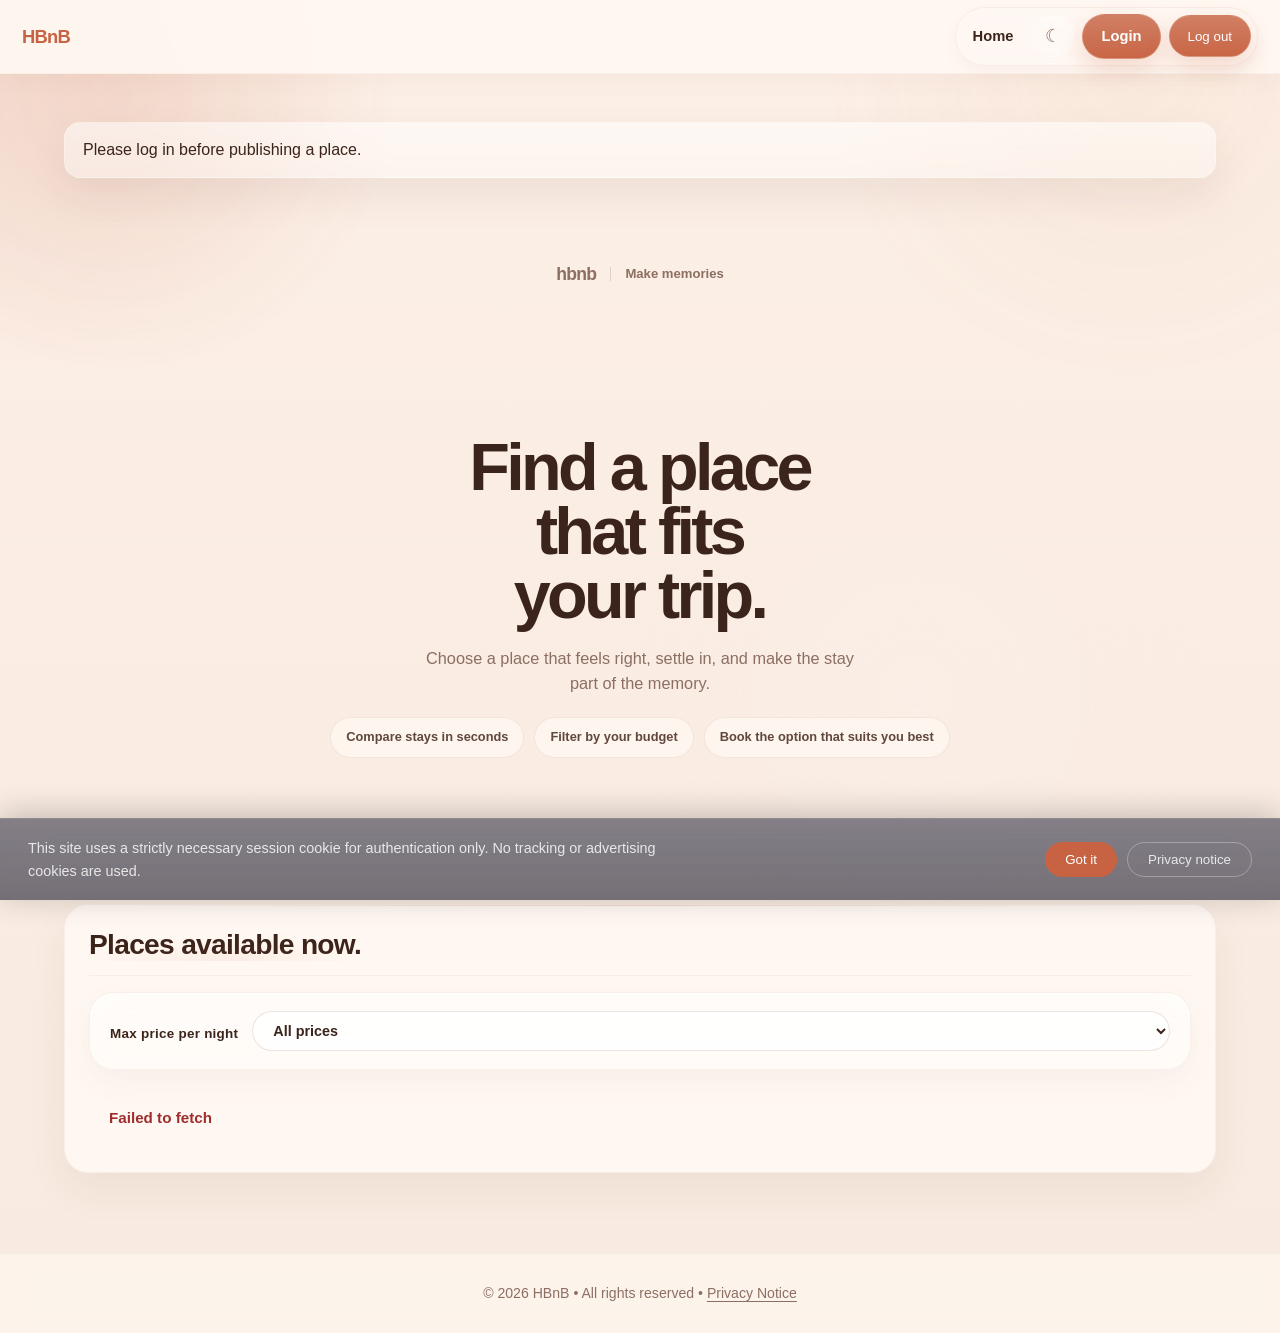
==== part4/add_place.html @ c3bc48b0 "Refactor code structure for improved readability and maintainability" ====
<!DOCTYPE html>
<html lang="en">
<head>
    <meta charset="UTF-8">
    <meta name="viewport" content="width=device-width, initial-scale=1.0">
    <meta name="description" content="Publish a new place on HBnB.">
    <title>HBnB – Add Place</title>
    <link rel="icon" type="image/png" href="icon.png">
    <link rel="stylesheet" href="styles.css">
</head>
<body>
    <a href="#main-content" class="skip-link">Skip to main content</a>

    <header>
        <a href="index.html" class="logo-link">
            <span class="logo-name">HBnB</span>
        </a>
        <nav aria-label="Main navigation">
            <a href="index.html">Home</a>
            <a href="add_place.html" id="add-place-link" aria-current="page" hidden>Add Place</a>
            <button type="button" id="theme-toggle" class="theme-toggle" aria-pressed="false" aria-label="Switch to night mode">
                <span class="theme-toggle-icon" aria-hidden="true">☾</span>
            </button>
            <a href="login.html" id="login-link" class="login-button">Login</a>
            <button type="button" id="logout-button" class="logout-button" hidden>Log out</button>
        </nav>
    </header>

    <main id="main-content" class="page-shell" tabindex="-1">
        <section class="page-hero page-hero--compact" aria-labelledby="page-hero-place">
            <p class="eyebrow">Host a stay</p>
            <h1 id="page-hero-place">Share a place worth staying in.</h1>
            <p class="page-hero-copy">Add the essentials, choose the amenities, and publish the place in a few steps.</p>
        </section>

        <section class="review-section" aria-labelledby="place-form-heading">
            <form id="place-form" method="post" novalidate>
                <p class="form-kicker">New listing</p>
                <h2 id="place-form-heading">Add a Place</h2>
                <p class="form-copy">Fill in the essentials and publish when it looks right.</p>
                <p id="place-message" class="form-message" aria-live="polite" aria-atomic="true" role="status"></p>

                <div class="place-form-grid">
                    <section class="review-form-panel" aria-labelledby="place-panel-main">
                        <div class="review-form-panel__header">
                            <p class="review-form-panel__kicker">Main details</p>
                            <h3 id="place-panel-main">The essentials</h3>
                        </div>

                        <label for="place-title">Title</label>
                        <input id="place-title" name="title" type="text" maxlength="100" required aria-required="true" placeholder="e.g. Light-filled apartment near Canal Saint-Martin">

                        <label for="place-description">Description</label>
                        <textarea id="place-description" name="description" rows="5" placeholder="Quiet one-bedroom stay with fast Wi-Fi, a small balcony, and an easy walk to cafés and transport."></textarea>

                        <div class="place-form-row">
                            <div>
                                <label for="place-price">Price per night</label>
                                <input id="place-price" name="price" type="text" inputmode="decimal" required aria-required="true" placeholder="145">
                            </div>
                            <div>
                                <label for="place-location-name">Location</label>
                                <input id="place-location-name" name="location_name" type="text" required aria-required="true" placeholder="Paris, France">
                            </div>
                        </div>

                        <div class="place-form-row">
                            <div>
                                <label for="place-latitude">Latitude</label>
                                <input id="place-latitude" name="latitude" type="text" inputmode="decimal" required aria-required="true" placeholder="48.86">
                            </div>
                            <div>
                                <label for="place-longitude">Longitude</label>
                                <input id="place-longitude" name="longitude" type="text" inputmode="decimal" required aria-required="true" placeholder="2.35">
                            </div>
                        </div>
                    </section>

                    <section class="review-form-panel review-form-panel--amenities" aria-labelledby="place-panel-amenities">
                        <div class="review-form-panel__header">
                            <p class="review-form-panel__kicker">Comforts</p>
                            <h3 id="place-panel-amenities">Amenities</h3>
                        </div>
                        <p class="star-hint">Choose as many as you want.</p>
                        <p id="amenities-status" class="places-status" role="status" aria-live="polite" aria-atomic="true">Loading amenities...</p>
                        <div id="amenities-options" class="amenities-options" aria-live="polite"></div>
                    </section>
                </div>

                <button type="submit">Publish Place</button>
            </form>
        </section>
    </main>

    <footer>
        <p>
            &copy; <span id="footer-year">2024</span> HBnB &bull; All rights reserved &bull;
            <button type="button" class="link-button" id="privacy-footer-btn">Privacy Notice</button>
        </p>
    </footer>

    <div id="cookie-banner" class="hidden" role="region" aria-label="Cookie notice" aria-live="polite">
        <p>
            This site uses a strictly necessary session cookie for authentication only.
            No tracking or advertising cookies are used.
        </p>
        <div class="cookie-actions">
            <button type="button" class="btn-cookie-accept" id="cookie-accept">Got it</button>
            <button type="button" class="btn-cookie-more" id="cookie-more">Privacy notice</button>
        </div>
    </div>

    <dialog id="privacy-modal" aria-labelledby="privacy-modal-title">
        <div class="privacy-modal-topbar">
            <div>
                <p class="privacy-modal-kicker">Transparency first</p>
                <h2 id="privacy-modal-title">Privacy Notice</h2>
            </div>
            <button type="button" id="privacy-modal-close" class="privacy-modal-close" aria-label="Close privacy notice">
                <span aria-hidden="true">✕</span>
            </button>
        </div>
        <section>
            <h3>Data collected</h3>
            <p>
                When you sign in, we only use the information needed to open your session. Your
                email address and password are sent securely to our API, and a session token is
                then stored in your browser so you can stay connected while you browse.
            </p>
        </section>
        <section>
            <h3>Cookie used</h3>
            <p>
                We use a single cookie called <strong>token</strong>. It keeps your session active,
                expires after 1&nbsp;day, and is only there for authentication. It is not used for
                tracking, analytics, or advertising.
            </p>
        </section>
        <section>
            <h3>Your rights (GDPR / RGPD)</h3>
            <ul>
                <li>You can ask to access your personal data</li>
                <li>You can ask to correct inaccurate information</li>
                <li>You can ask to delete your data</li>
                <li>You can ask to receive your data in a portable format</li>
            </ul>
            <p>
                If you want to exercise one of these rights, contact the site administrator. You
                can also end your session at any time by logging out or clearing your browser
                cookies.
            </p>
        </section>
    </dialog>

    <script src="scripts.js"></script>
</body>
</html>
---- part4/styles.css ----
/* =====================================================================
   Design tokens
   ===================================================================== */
:root {
  --bg:          #F8EAE0;
  --surface:     #FFF8F2;
  --surface-alt: #F6E5D9;
  --glass:       rgba(255, 255, 255, 0.26);
  --glass-strong:rgba(255, 255, 255, 0.46);
  --glass-stroke:rgba(255, 255, 255, 0.20);
  --glass-shadow:0 18px 42px rgba(93, 47, 34, 0.08);
  --text:        #3B241B;
  --text-soft:   #8D6E63;
  --text-muted:  #B28D7F;
  --border:      #ddd;
  --accent:      #C76342;
  --accent-hover:#A84A2D;
  --teal:        #556B5D;
  --teal-light:  #DDE8DB;
  --star:        #D98A2B;
  --hero-from:   #A14E31;
  --hero-to:     #6D2F23;
  --shadow-sm:   0 6px 18px rgba(93, 47, 34, 0.08);
  --shadow:      0 20px 45px rgba(93, 47, 34, 0.12);
  --shadow-lg:   0 30px 70px rgba(93, 47, 34, 0.18);
  --r:           16px;
  --r-sm:        10px;
  --r-full:      9999px;
}

body[data-theme="dark"] {
  --bg:          #120F12;
  --surface:     #1B171C;
  --surface-alt: #272029;
  --glass:       rgba(255, 255, 255, 0.035);
  --glass-strong:rgba(255, 255, 255, 0.06);
  --glass-stroke:rgba(255, 233, 219, 0.10);
  --glass-shadow:0 22px 52px rgba(0, 0, 0, 0.30);
  --text:        #F6EDE7;
  --text-soft:   #C8B4A7;
  --text-muted:  #91796F;
  --border:      rgba(255, 230, 214, 0.10);
  --accent:      #F08A5D;
  --accent-hover:#FFAA7A;
  --teal:        #8FA89A;
  --teal-light:  rgba(143, 168, 154, 0.14);
  --star:        #FFBE55;
  --hero-from:   #7C3728;
  --hero-to:     #1A1216;
  --shadow-sm:   0 10px 24px rgba(0,0,0,0.28);
  --shadow:      0 24px 56px rgba(0,0,0,0.42);
  --shadow-lg:   0 34px 84px rgba(0,0,0,0.52);
}

/* =====================================================================
   Reset & base
   ===================================================================== */
*, *::before, *::after { box-sizing: border-box; margin: 0; padding: 0; }

body {
  font-family: "Avenir Next", "Segoe UI", sans-serif;
  background:
    radial-gradient(circle at top left, rgba(199,99,66,0.12), transparent 20%),
    linear-gradient(180deg, #FCEFE6 0%, var(--bg) 100%);
  color: var(--text);
  line-height: 1.6;
  -webkit-font-smoothing: antialiased;
  position: relative;
}

body,
header,
footer,
.hero,
.hero-stage,
.hero-card-main,
.hero-card-float,
.place-card,
.place-info,
.review-card,
form,
.filter-bar,
.site-notice,
input,
textarea,
select,
.theme-toggle,
.login-button,
.details-button,
.logout-button,
.link-button,
#cookie-banner,
dialog {
  transition:
    background-color 420ms cubic-bezier(0.22, 1, 0.36, 1),
    background 420ms cubic-bezier(0.22, 1, 0.36, 1),
    color 320ms cubic-bezier(0.22, 1, 0.36, 1),
    border-color 320ms cubic-bezier(0.22, 1, 0.36, 1),
    box-shadow 420ms cubic-bezier(0.22, 1, 0.36, 1),
    transform 320ms cubic-bezier(0.22, 1, 0.36, 1);
}

body[data-theme="dark"] {
  background:
    radial-gradient(circle at 12% 8%, rgba(240, 138, 93, 0.16), transparent 18%),
    radial-gradient(circle at 85% 18%, rgba(126, 72, 53, 0.24), transparent 24%),
    linear-gradient(180deg, #181216 0%, #120F12 55%, #0D0B0F 100%);
}

body::before {
  content: '';
  position: fixed;
  inset: -12% -10%;
  pointer-events: none;
  z-index: -1;
  opacity: 0.72;
  background:
    radial-gradient(circle at 16% 18%, rgba(199, 99, 66, 0.14), transparent 18%),
    radial-gradient(circle at 82% 16%, rgba(226, 174, 123, 0.12), transparent 20%),
    radial-gradient(circle at 68% 72%, rgba(255, 255, 255, 0.16), transparent 22%);
  filter: blur(12px);
  transform-origin: center;
  animation: ambient-drift 22s ease-in-out infinite alternate;
}

body[data-theme="dark"]::before {
  opacity: 0.68;
  background:
    radial-gradient(circle at 18% 18%, rgba(240, 138, 93, 0.18), transparent 18%),
    radial-gradient(circle at 84% 20%, rgba(126, 72, 53, 0.22), transparent 20%),
    radial-gradient(circle at 62% 76%, rgba(255, 233, 219, 0.08), transparent 22%);
  filter: blur(18px);
}

body::after {
  content: '';
  position: fixed;
  inset: 0;
  pointer-events: none;
  opacity: 0;
  background:
    radial-gradient(circle at 50% 42%, rgba(255, 197, 150, 0.18), transparent 28%),
    radial-gradient(circle at 50% 50%, rgba(255, 255, 255, 0.06), transparent 44%);
  transition: opacity 700ms cubic-bezier(0.22, 1, 0.36, 1);
  z-index: 999;
}

body.theme-transition::after {
  opacity: 1;
}

@keyframes ambient-drift {
  0% {
    transform: translate3d(0, 0, 0) scale(1);
  }
  50% {
    transform: translate3d(1.2%, -1.4%, 0) scale(1.04);
  }
  100% {
    transform: translate3d(-1.4%, 1.2%, 0) scale(1.06);
  }
}

a { color: inherit; text-decoration: none; }
img { display: block; max-width: 100%; }
button { cursor: pointer; }

h1, h2, h3 {
  line-height: 1.15;
  letter-spacing: -0.025em;
}

/* =====================================================================
   Skip link
   ===================================================================== */
.skip-link {
  position: absolute;
  top: -100%;
  left: 16px;
  padding: 12px 20px;
  background: var(--accent);
  color: #fff;
  border-radius: 0 0 12px 12px;
  font-weight: 700;
  z-index: 9999;
  text-decoration: none;
  transition: top 0.15s;
}
.skip-link:focus { top: 0; outline: 3px solid var(--text); }

.visually-hidden {
  position: absolute;
  width: 1px;
  height: 1px;
  padding: 0;
  margin: -1px;
  overflow: hidden;
  clip: rect(0, 0, 0, 0);
  white-space: nowrap;
  border: 0;
}

/* =====================================================================
   Focus
   ===================================================================== */
:focus-visible {
  outline: 2px solid var(--accent);
  outline-offset: 3px;
  border-radius: 4px;
}

/* =====================================================================
   Header
   ===================================================================== */
header {
  position: sticky;
  top: 0;
  z-index: 100;
  display: flex;
  align-items: center;
  justify-content: space-between;
  gap: 18px;
  padding: 0 22px;
  height: 74px;
  background: rgba(255, 248, 242, 0.92);
  border-bottom: 1px solid rgba(214, 171, 149, 0.10);
  box-shadow: 0 8px 24px rgba(93, 47, 34, 0.03);
  backdrop-filter: blur(10px) saturate(1.02);
  -webkit-backdrop-filter: blur(10px) saturate(1.02);
  transition:
    height 420ms cubic-bezier(0.22, 1, 0.36, 1),
    padding 420ms cubic-bezier(0.22, 1, 0.36, 1),
    background 420ms cubic-bezier(0.22, 1, 0.36, 1),
    box-shadow 420ms cubic-bezier(0.22, 1, 0.36, 1),
    border-color 320ms cubic-bezier(0.22, 1, 0.36, 1);
}

body[data-theme="dark"] header {
  background: rgba(18, 15, 18, 0.88);
  border-bottom: 1px solid rgba(255, 233, 219, 0.06);
  box-shadow: 0 10px 28px rgba(0,0,0,0.16);
}

body.header-condensed header {
  height: 58px;
  padding: 0 16px;
  background: rgba(255, 248, 242, 0.96);
  border-bottom-color: rgba(214, 171, 149, 0.16);
  box-shadow: 0 12px 30px rgba(93, 47, 34, 0.08);
}

body[data-theme="dark"].header-condensed header {
  background: rgba(18, 15, 18, 0.94);
  border-bottom-color: rgba(255, 233, 219, 0.08);
  box-shadow: 0 14px 32px rgba(0,0,0,0.24);
}

.logo-link {
  display: flex;
  align-items: center;
  gap: 0;
  flex-shrink: 0;
  text-decoration: none;
  min-width: 0;
  transition: opacity 240ms cubic-bezier(0.22, 1, 0.36, 1);
}

.logo {
  width: 32px;
  height: 32px;
  object-fit: contain;
  border-radius: 8px;
  transition: transform 320ms cubic-bezier(0.22, 1, 0.36, 1);
}

.logo-name {
  font-size: 1.15rem;
  font-weight: 800;
  color: var(--accent);
  letter-spacing: -0.04em;
  transition:
    opacity 260ms cubic-bezier(0.22, 1, 0.36, 1),
    transform 320ms cubic-bezier(0.22, 1, 0.36, 1);
}

body.header-condensed .logo {
  transform: scale(0.88);
}

body.header-condensed .logo-name {
  opacity: 0.72;
  transform: translateY(-1px) scale(0.96);
}

body.header-condensed .logo-link {
  opacity: 0.96;
}

/* =====================================================================
   Nav
   ===================================================================== */
nav {
  display: flex;
  align-items: center;
  gap: 8px;
  flex-wrap: nowrap;
  padding: 6px;
  border-radius: 999px;
  background: rgba(255, 248, 242, 0.54);
  border: 1px solid rgba(214, 171, 149, 0.14);
  box-shadow: 0 8px 20px rgba(93, 47, 34, 0.03);
  backdrop-filter: blur(10px) saturate(1.02);
  -webkit-backdrop-filter: blur(10px) saturate(1.02);
  transition:
    padding 320ms cubic-bezier(0.22, 1, 0.36, 1),
    background 320ms cubic-bezier(0.22, 1, 0.36, 1),
    border-color 320ms cubic-bezier(0.22, 1, 0.36, 1),
    box-shadow 320ms cubic-bezier(0.22, 1, 0.36, 1);
}

body[data-theme="dark"] nav {
  background: rgba(28, 23, 28, 0.74);
  border-color: rgba(255, 233, 219, 0.08);
  box-shadow: 0 10px 24px rgba(0,0,0,0.16);
}

body.header-condensed nav {
  padding: 4px;
}

nav a {
  padding: 8px 11px;
  border-radius: var(--r-full);
  color: var(--text-soft);
  font-size: 0.92rem;
  font-weight: 600;
  transition:
    background 0.18s,
    color 0.18s,
    padding 320ms cubic-bezier(0.22, 1, 0.36, 1),
    transform 320ms cubic-bezier(0.22, 1, 0.36, 1),
    opacity 240ms cubic-bezier(0.22, 1, 0.36, 1);
}
nav a:hover, nav a:focus-visible {
  background: rgba(255, 248, 242, 0.72);
  color: var(--text);
}

nav a:focus-visible,
.theme-toggle:focus-visible,
.logout-button:focus-visible,
.login-button:focus-visible,
.details-button:focus-visible {
  outline-offset: 2px;
  box-shadow: 0 0 0 5px rgba(199, 99, 66, 0.14);
}

nav a[aria-current="page"] {
  color: var(--text);
  font-weight: 700;
}

/* =====================================================================
   Buttons — spec-required classes + extras
   ===================================================================== */
.login-button,
.details-button {
  display: inline-flex;
  align-items: center;
  justify-content: center;
  padding: 10px 18px;
  border: none;
  border-radius: var(--r-full);
  background:
    linear-gradient(180deg, rgba(255,255,255,0.18), rgba(255,255,255,0.02)),
    var(--accent);
  border: 1px solid rgba(255,255,255,0.16);
  color: #fff;
  font: 600 0.9rem/1 inherit;
  box-shadow: 0 10px 24px rgba(199,99,66,0.22);
  transition: background 0.15s, transform 0.12s, box-shadow 0.15s;
  white-space: nowrap;
  cursor: pointer;
}
.login-button:hover, .details-button:hover,
.login-button:focus-visible, .details-button:focus-visible {
  background: var(--accent-hover);
  box-shadow: 0 4px 18px rgba(232,97,74,0.4);
  transform: translateY(-1px);
}

button[type="submit"] {
  display: inline-flex;
  align-items: center;
  justify-content: center;
  padding: 13px 30px;
  border: none;
  border-radius: var(--r-full);
  background:
    linear-gradient(180deg, rgba(255,255,255,0.18), rgba(255,255,255,0.02)),
    var(--accent);
  border: 1px solid rgba(255,255,255,0.16);
  color: #fff;
  font: 600 1rem/1 inherit;
  box-shadow: 0 2px 10px rgba(232,97,74,0.3);
  cursor: pointer;
  transition: background 0.15s, transform 0.12s, box-shadow 0.15s;
  width: fit-content;
}
button[type="submit"]:hover {
  background: var(--accent-hover);
  box-shadow: 0 12px 28px rgba(199,99,66,0.28);
  transform: translateY(-1px);
}
button[type="submit"]:disabled {
  opacity: 0.55;
  cursor: not-allowed;
  transform: none;
}

.logout-button {
  display: inline-flex;
  align-items: center;
  justify-content: center;
  min-height: 42px;
  padding: 10px 18px;
  background:
    linear-gradient(180deg, rgba(255,255,255,0.18), rgba(255,255,255,0.02)),
    var(--accent);
  border: 1px solid rgba(255,255,255,0.16);
  cursor: pointer;
  font: 600 0.9rem/1 inherit;
  color: #fff;
  border-radius: var(--r-full);
  box-shadow: 0 10px 24px rgba(199,99,66,0.22);
  transition: background 0.15s, color 0.15s, transform 0.12s, box-shadow 0.15s;
  white-space: nowrap;
}
.logout-button:hover, .logout-button:focus-visible {
  background: var(--accent-hover);
  color: #fff;
  box-shadow: 0 4px 18px rgba(232,97,74,0.4);
  transform: translateY(-1px);
}

#login-link,
#logout-button,
#theme-toggle {
  flex-shrink: 0;
}

.theme-toggle {
  display: inline-flex;
  align-items: center;
  justify-content: center;
  width: 42px;
  height: 42px;
  background:
    linear-gradient(180deg, rgba(255,255,255,0.26), rgba(255,255,255,0.08)),
    rgba(255,255,255,0.12);
  border: 1px solid var(--glass-stroke);
  cursor: pointer;
  color: var(--text-soft);
  padding: 0;
  border-radius: 50%;
  transition:
    background 320ms cubic-bezier(0.22, 1, 0.36, 1),
    color 220ms cubic-bezier(0.22, 1, 0.36, 1),
    border-color 220ms cubic-bezier(0.22, 1, 0.36, 1),
    transform 320ms cubic-bezier(0.22, 1, 0.36, 1),
    box-shadow 320ms cubic-bezier(0.22, 1, 0.36, 1);
}

body.header-condensed nav a,
body.header-condensed .logout-button,
body.header-condensed .login-button {
  padding-top: 7px;
  padding-bottom: 7px;
}

body.header-condensed .logout-button,
body.header-condensed .login-button {
  min-height: 38px;
}

body.header-condensed nav a {
  transform: translateY(-0.5px);
}

body.header-condensed .theme-toggle {
  width: 38px;
  height: 38px;
  transform: scale(0.94);
}
.theme-toggle:hover,
.theme-toggle:focus-visible {
  background: var(--surface-alt);
  color: var(--text);
  border-color: rgba(129, 72, 54, 0.12);
  transform: translateY(-1px);
}
.theme-toggle-icon {
  font-size: 1.1rem;
  line-height: 1;
  display: inline-block;
  transform-origin: center;
  transition:
    transform 520ms cubic-bezier(0.22, 1, 0.36, 1),
    opacity 280ms ease;
}

.theme-toggle--animate {
  animation: theme-toggle-pop 900ms cubic-bezier(0.22, 1, 0.36, 1);
}

.theme-toggle--animate .theme-toggle-icon {
  animation: theme-toggle-spin 900ms cubic-bezier(0.22, 1, 0.36, 1);
}

body[data-theme="dark"] .theme-toggle:hover,
body[data-theme="dark"] .theme-toggle:focus-visible {
  border-color: rgba(255, 230, 214, 0.08);
}

body[data-theme="dark"] .theme-toggle {
  background: rgba(255,255,255,0.04);
  border-color: rgba(255, 230, 214, 0.08);
  color: #FFD29D;
  box-shadow: 0 8px 18px rgba(0,0,0,0.18);
}

@keyframes theme-toggle-pop {
  0% {
    transform: scale(1);
    box-shadow: 0 0 0 rgba(240, 138, 93, 0);
  }
  18% {
    transform: scale(0.94);
    box-shadow: 0 0 0 0 rgba(240, 138, 93, 0.16);
  }
  52% {
    transform: scale(1.06);
    box-shadow: 0 0 0 14px rgba(240, 138, 93, 0.12);
  }
  100% {
    transform: scale(1);
    box-shadow: 0 0 0 0 rgba(240, 138, 93, 0);
  }
}

@keyframes theme-toggle-spin {
  0% {
    transform: rotate(0deg) scale(1);
    opacity: 1;
  }
  40% {
    transform: rotate(155deg) scale(0.72);
    opacity: 0.7;
  }
  100% {
    transform: rotate(360deg) scale(1);
    opacity: 1;
  }
}

@media (prefers-reduced-motion: reduce) {
  body::before {
    animation: none !important;
  }

  .theme-toggle,
  .theme-toggle-icon,
  .theme-toggle--animate,
  .theme-toggle--animate .theme-toggle-icon {
    animation: none !important;
    transition: none !important;
  }

  .hero--landscape::after,
  .hero-nav-line,
  .hero--minimal .eyebrow,
  .hero--minimal h1,
  .hero--minimal .hero-copy,
  .hero--minimal .hero-minimal-meta,
  .hero-search-shell,
  .hero-content--overlay,
  .listing-panel,
  .discovery-rail,
  .rail-feature-card--tall,
  .rail-cluster,
  .hero-search-action,
  .hero-camp,
  .hero-camp::before {
    animation: none !important;
  }
}

.link-button {
  background: transparent;
  border: none;
  cursor: pointer;
  font: inherit;
  color: var(--text-soft);
  padding: 0;
  border-radius: 2px;
  text-decoration: underline;
  text-underline-offset: 3px;
}
.link-button:hover, .link-button:focus-visible { color: var(--text); }

/* =====================================================================
   Layout
   ===================================================================== */
main {
  max-width: 1200px;
  margin: 0 auto;
  padding: 48px 24px 80px;
}

.home-layout {
  display: grid;
  grid-template-columns: 260px minmax(0, 1fr);
  gap: 24px;
  align-items: start;
}

.home-layout--minimal {
  grid-template-columns: minmax(0, 1fr);
}

.discovery-rail {
  padding: 18px 16px 22px;
  border-radius: 24px;
  background: linear-gradient(180deg, #111111 0%, #050505 100%);
  color: #f5eee9;
  box-shadow: var(--shadow-lg);
  position: sticky;
  top: 96px;
}

.rail-kicker {
  font-size: 0.78rem;
  color: rgba(255,255,255,0.64);
  max-width: 20ch;
  margin-bottom: 22px;
}

.rail-cluster + .rail-cluster {
  margin-top: 24px;
}

.rail-cluster__header h2 {
  font-size: 0.96rem;
  color: #fff;
  margin-bottom: 4px;
}

.rail-cluster__header p {
  font-size: 0.82rem;
  color: rgba(255,255,255,0.56);
  margin-bottom: 14px;
}

.rail-feature-card,
.rail-mini-card {
  border-radius: 18px;
  overflow: hidden;
  background: rgba(255,255,255,0.04);
  border: 1px solid rgba(255,255,255,0.06);
}

.rail-feature-card--tall {
  margin-bottom: 24px;
}

.rail-feature-card__image {
  width: 100%;
  min-height: 160px;
  background-size: cover;
  background-position: center;
}

.rail-feature-card--tall .rail-feature-card__image {
  min-height: 200px;
}

.rail-feature-card--wide .rail-feature-card__image {
  min-height: 130px;
}

.rail-feature-card__image--lake {
  background:
    linear-gradient(180deg, rgba(8, 10, 14, 0.05), rgba(8, 10, 14, 0.68)),
    linear-gradient(135deg, #93a6b0 0%, #5f7077 26%, #26383d 56%, #101112 100%);
}

.rail-feature-card__image--villa {
  background:
    linear-gradient(180deg, rgba(28, 24, 18, 0.08), rgba(28, 24, 18, 0.66)),
    linear-gradient(135deg, #8fb2a3 0%, #62846f 26%, #3e5648 60%, #182018 100%);
}

.rail-feature-card__image--cabin {
  background:
    linear-gradient(180deg, rgba(18, 15, 12, 0.10), rgba(18, 15, 12, 0.68)),
    linear-gradient(135deg, #b8aa8d 0%, #86765f 30%, #3d3429 64%, #171310 100%);
}

.rail-feature-card__image--sunset {
  background:
    linear-gradient(180deg, rgba(45, 18, 14, 0.08), rgba(45, 18, 14, 0.6)),
    linear-gradient(135deg, #f3b37b 0%, #d57754 35%, #673124 65%, #140d0d 100%);
}

.rail-feature-card__meta,
.rail-mini-card {
  padding: 14px;
}

.rail-label {
  font-size: 0.7rem;
  letter-spacing: 0.12em;
  text-transform: uppercase;
  color: rgba(255,255,255,0.54);
  margin-bottom: 6px;
}

.rail-feature-card__meta h2,
.rail-feature-card__meta h3,
.rail-mini-card h3 {
  color: #fff;
  margin-bottom: 4px;
}

.rail-feature-card__meta p,
.rail-mini-card p {
  color: rgba(255,255,255,0.64);
  font-size: 0.82rem;
}

.rail-mini-grid {
  display: grid;
  grid-template-columns: 1fr 1fr;
  gap: 12px;
}

.rail-mini-card__image {
  border-radius: 14px;
  height: 94px;
  margin-bottom: 12px;
}

.main-stage {
  display: grid;
  gap: 22px;
}

.home-layout--minimal .main-stage {
  gap: 0;
}

.home-layout--minimal .main-stage::after {
  content: '';
  display: block;
  height: 96px;
  margin-top: -96px;
  background:
    linear-gradient(180deg, rgba(248, 234, 224, 0) 0%, rgba(248, 234, 224, 0.9) 58%, var(--bg) 100%);
  pointer-events: none;
}

.page-shell {
  display: grid;
  gap: 18px;
  max-width: 1040px;
  margin: 0 auto;
}

.page-hero {
  position: relative;
  overflow: hidden;
  padding: 24px 26px;
  border-radius: 26px;
  background:
    linear-gradient(180deg, rgba(255,255,255,0.22), rgba(255,255,255,0.08)),
    var(--glass);
  border: 1px solid rgba(214, 171, 149, 0.12);
  box-shadow: 0 16px 36px rgba(93, 47, 34, 0.06);
  backdrop-filter: blur(16px) saturate(1.04);
  -webkit-backdrop-filter: blur(16px) saturate(1.04);
}

body:not([data-theme="dark"]) .page-hero {
  background: rgba(255, 249, 244, 0.88);
  border-color: rgba(210, 158, 133, 0.18);
}

.page-hero::before {
  content: '';
  position: absolute;
  inset: 0;
  background:
    radial-gradient(circle at 85% 18%, rgba(255, 207, 170, 0.18), transparent 22%),
    radial-gradient(circle at 12% 88%, rgba(255,255,255,0.16), transparent 26%);
  pointer-events: none;
}

.page-hero > * {
  position: relative;
  z-index: 1;
}

.page-hero h1 {
  font-size: clamp(1.8rem, 4vw, 3rem);
  color: var(--text);
  letter-spacing: -0.04em;
  max-width: 14ch;
  margin-bottom: 8px;
}

.page-hero-copy {
  max-width: 52ch;
  color: var(--text-soft);
  font-size: 0.98rem;
  line-height: 1.55;
}

.page-hero--compact {
  min-height: 164px;
  display: grid;
  align-content: end;
}

.page-hero--detail {
  min-height: 220px;
  display: grid;
  align-content: end;
}

.page-hero-topline {
  display: flex;
  align-items: flex-start;
  justify-content: space-between;
  gap: 20px;
  flex-wrap: wrap;
}

.review-hero-context {
  margin-top: 16px;
  color: var(--text-soft);
  font-size: 0.92rem;
  font-weight: 600;
}

body:not([data-theme="dark"]) .page-hero .eyebrow {
  background: rgba(255, 249, 244, 0.88);
  border: 1px solid rgba(215, 175, 151, 0.34);
  color: rgba(142, 88, 58, 0.96);
  backdrop-filter: blur(12px) saturate(1.04);
  -webkit-backdrop-filter: blur(12px) saturate(1.04);
}

body:not([data-theme="dark"]) .review-hero-context { color: rgba(74, 47, 35, 0.78); }

footer {
  padding: 28px 32px;
  text-align: center;
  color: var(--text-soft);
  font-size: 0.88rem;
  border-top: 1px solid rgba(214, 171, 149, 0.12);
  background: rgba(255, 248, 242, 0.62);
  backdrop-filter: blur(10px) saturate(1.02);
  -webkit-backdrop-filter: blur(10px) saturate(1.02);
}
footer a, footer .link-button { color: var(--text-soft); }
footer a:hover, footer .link-button:hover { color: var(--text); }

/* =====================================================================
   Hero (index)
   ===================================================================== */
.hero {
  position: relative;
  isolation: isolate;
  overflow: hidden;
  display: grid;
  grid-template-columns: minmax(0, 1.05fr) minmax(320px, 0.95fr);
  align-items: center;
  gap: 36px;
  padding: 60px 52px;
  margin-bottom: 36px;
  border-radius: 0;
  background: transparent;
  color: #fff;
  box-shadow: none;
}

.hero--landscape {
  min-height: min(82vh, 860px);
  grid-template-columns: 1fr;
  padding: 28px 32px 36px;
  border-radius: 0;
  background: transparent;
}

.hero--landscape {
  display: grid;
  grid-template-rows: auto 1fr;
  align-content: stretch;
}

body[data-theme="dark"] .hero {
  background: transparent;
  box-shadow: none;
}

body[data-theme="dark"] .hero--landscape {
  background: transparent;
}

.hero--landscape::after {
  content: none;
}

body[data-theme="dark"] .hero--landscape::after {
  content: none;
}

.hero::before {
  content: none;
}
.hero-content {
  position: relative;
  z-index: 1;
  max-width: 560px;
}

.hero-content--overlay {
  position: relative;
  left: auto;
  right: auto;
  bottom: auto;
  max-width: 500px;
  margin-top: 148px;
  z-index: 2;
}

.hero-nav-line {
  position: relative;
  z-index: 1;
  display: flex;
  align-items: center;
  justify-content: center;
  gap: 14px;
  color: var(--text-soft);
  font-size: 0.82rem;
  font-weight: 600;
  animation: fade-up-soft 760ms cubic-bezier(0.22, 1, 0.36, 1) both;
}

.hero-brand {
  text-transform: lowercase;
  letter-spacing: -0.04em;
  font-size: 1.1rem;
}

.hero-line {
  width: 1px;
  height: 14px;
  background: rgba(141, 110, 99, 0.24);
}

.hero-caption {
  color: var(--text-soft);
}

.hero-search-shell {
  position: relative;
  z-index: 1;
  display: grid;
  grid-template-columns: repeat(4, 1fr) 48px;
  gap: 0;
  align-items: center;
  margin-top: 24px;
  width: min(100%, 600px);
  background: rgba(255,255,255,0.96);
  color: #3b241b;
  border-radius: 999px;
  box-shadow: 0 20px 40px rgba(10, 16, 22, 0.18);
  overflow: hidden;
  animation: fade-down-soft 860ms cubic-bezier(0.22, 1, 0.36, 1) both;
  animation-delay: 120ms;
}

.hero-search-segment {
  padding: 11px 15px;
  border-right: 1px solid rgba(59, 36, 27, 0.08);
}

.hero-search-label {
  display: block;
  font-size: 0.68rem;
  text-transform: uppercase;
  letter-spacing: 0.08em;
  color: #8d6e63;
  margin-bottom: 4px;
}

.hero-search-value {
  display: block;
  font-size: 0.8rem;
  color: #4a342c;
  font-weight: 600;
}

.hero-search-action {
  display: flex;
  align-items: center;
  justify-content: center;
  width: 48px;
  height: 48px;
  margin-right: 8px;
  border-radius: 50%;
  background: #d45763;
  color: #fff;
  font-size: 1rem;
  font-weight: 700;
  box-shadow: 0 10px 20px rgba(212, 87, 99, 0.22);
  animation: search-breathe 3.8s ease-in-out infinite;
}

.hero-scene {
  display: none;
}

.hero-scene::before {
  content: '';
  position: absolute;
  inset: 0;
  background:
    linear-gradient(180deg, rgba(255,255,255,0.02), rgba(255,255,255,0)),
    radial-gradient(circle at 72% 18%, rgba(255,255,255,0.10), transparent 18%);
}

.hero-waterline {
  position: absolute;
  left: 0;
  right: 0;
  bottom: 0;
  height: 31%;
  background:
    linear-gradient(180deg, rgba(16, 20, 24, 0.08), rgba(6, 8, 11, 0.82)),
    linear-gradient(90deg, rgba(255,255,255,0.05) 0 4%, transparent 4% 8%, rgba(255,255,255,0.03) 8% 12%, transparent 12% 100%);
}

.hero-camp {
  position: absolute;
  width: 170px;
  height: 112px;
  left: 54%;
  bottom: 18%;
  transform: translateX(-50%);
  clip-path: polygon(0 100%, 26% 18%, 50% 0, 74% 18%, 100% 100%);
  background: linear-gradient(180deg, #cfc6a5 0%, #8e7f62 100%);
  box-shadow: 0 22px 36px rgba(0,0,0,0.22);
  animation: camp-float 6s ease-in-out infinite;
}

.hero-camp::before {
  content: '';
  position: absolute;
  width: 24px;
  height: 24px;
  top: 44%;
  left: 50%;
  transform: translate(-50%, -50%);
  border-radius: 50%;
  background: rgba(255, 219, 146, 0.76);
  filter: blur(2px);
  animation: camp-glow 2.8s ease-in-out infinite;
}

.eyebrow--dark {
  background: rgba(215, 87, 99, 0.10);
  color: #bb5962;
}

.listing-panel {
  padding: 24px;
  border-radius: 24px;
  background:
    linear-gradient(180deg, rgba(255,255,255,0.34), rgba(255,255,255,0.14)),
    var(--glass);
  border: 1px solid var(--glass-stroke);
  box-shadow: var(--glass-shadow);
  backdrop-filter: blur(24px) saturate(1.08);
  -webkit-backdrop-filter: blur(24px) saturate(1.08);
  animation: fade-up-soft 900ms cubic-bezier(0.22, 1, 0.36, 1) both;
  animation-delay: 260ms;
}

.listing-panel__header {
  display: flex;
  justify-content: space-between;
  gap: 24px;
  align-items: end;
  margin-bottom: 18px;
}

.listing-panel__header h2 {
  font-size: clamp(1.28rem, 2.2vw, 1.84rem);
  color: var(--text);
}

.listing-panel__copy {
  max-width: 24ch;
  color: var(--text-soft);
  font-size: 0.88rem;
}

.hero--minimal {
  min-height: min(76vh, 760px);
  padding: 34px 36px 40px;
  border-radius: 0;
  background: transparent;
  box-shadow: none;
}

.hero-content--minimal {
  position: relative;
  z-index: 2;
  max-width: 760px;
  margin: auto;
  align-self: center;
  text-align: center;
  animation: fade-up-soft 720ms cubic-bezier(0.22, 1, 0.36, 1) both;
  animation-delay: 160ms;
}

.hero--minimal .eyebrow {
  animation: hero-copy-rise 1100ms cubic-bezier(0.19, 1, 0.22, 1) both;
  animation-delay: 180ms;
}

.hero--minimal .hero-nav-line {
  animation-duration: 620ms;
}

.hero--minimal h1 {
  animation:
    hero-title-reveal 1450ms cubic-bezier(0.19, 1, 0.22, 1) both,
    hero-title-sheen 8.4s ease-in-out 1.8s infinite;
}

.hero--minimal .hero-copy {
  max-width: 48ch;
  font-size: 1.02rem;
  color: var(--text-soft);
  margin-left: auto;
  margin-right: auto;
  animation: hero-copy-rise 1200ms cubic-bezier(0.19, 1, 0.22, 1) both;
  animation-delay: 340ms;
}

.hero-minimal-meta {
  display: flex;
  flex-wrap: wrap;
  justify-content: center;
  gap: 10px;
  margin-top: 20px;
  animation: hero-copy-rise 1240ms cubic-bezier(0.19, 1, 0.22, 1) both;
  animation-delay: 500ms;
}

.hero-minimal-meta span {
  padding: 9px 15px;
  border-radius: 999px;
  background: rgba(255, 248, 242, 0.74);
  border: 1px solid rgba(214, 171, 149, 0.24);
  color: rgba(74, 47, 35, 0.88);
  font-size: 0.8rem;
  font-weight: 600;
  backdrop-filter: blur(10px);
  -webkit-backdrop-filter: blur(10px);
}

.listing-panel--minimal {
  position: relative;
  z-index: 3;
  margin-top: -42px;
  padding: 24px 24px 18px;
  border-radius: 24px;
  background: rgba(255, 249, 244, 0.92);
  border: 1px solid rgba(214, 171, 149, 0.14);
  box-shadow: 0 18px 42px rgba(92, 53, 41, 0.06);
  transform: translateY(-6px);
}

.listing-panel--minimal::before {
  display: none;
}

.listing-panel--minimal::after {
  content: '';
  position: absolute;
  left: 28px;
  right: 28px;
  top: 0;
  height: 1px;
  background: linear-gradient(90deg, rgba(199, 99, 66, 0), rgba(199, 99, 66, 0.22), rgba(199, 99, 66, 0));
  opacity: 0;
  transform: translateY(-8px) scaleX(0.82);
  transform-origin: center;
  transition:
    opacity 780ms cubic-bezier(0.22, 1, 0.36, 1) 120ms,
    transform 780ms cubic-bezier(0.22, 1, 0.36, 1) 120ms;
  pointer-events: none;
}

.listing-panel__header--minimal {
  align-items: center;
  justify-content: flex-start;
  margin-bottom: 16px;
  padding-bottom: 14px;
  border-bottom: 1px solid rgba(214, 171, 149, 0.14);
}

.listing-panel__header--minimal > div {
  display: flex;
  align-items: baseline;
  justify-content: flex-start;
  width: 100%;
}

.listing-panel--minimal .listing-panel__header,
.listing-panel--minimal .filter-bar,
.listing-panel--minimal .places-grid {
  opacity: 0;
  transform: translateY(18px);
  transition:
    opacity 760ms cubic-bezier(0.22, 1, 0.36, 1),
    transform 760ms cubic-bezier(0.22, 1, 0.36, 1);
}

.listing-panel--minimal .listing-panel__header {
  transition-delay: 80ms;
}

.listing-panel--minimal .filter-bar {
  transition-delay: 170ms;
}

.listing-panel--minimal .places-grid {
  transition-delay: 260ms;
}

.listing-panel--minimal .listing-panel__header h2 {
  position: relative;
  display: inline-block;
  overflow: hidden;
}

.listing-panel--minimal .listing-panel__header h2::after {
  content: '';
  position: absolute;
  left: -10%;
  right: -10%;
  bottom: -8px;
  height: 16px;
  background: linear-gradient(90deg, rgba(199, 99, 66, 0), rgba(199, 99, 66, 0.12), rgba(199, 99, 66, 0));
  filter: blur(10px);
  opacity: 0;
  transform: translateY(8px);
  transition:
    opacity 900ms cubic-bezier(0.22, 1, 0.36, 1) 240ms,
    transform 900ms cubic-bezier(0.22, 1, 0.36, 1) 240ms;
  pointer-events: none;
}

.listing-panel--minimal.is-visible::after {
  opacity: 1;
  transform: translateY(0) scaleX(1);
}

.listing-panel--minimal.is-visible .listing-panel__header,
.listing-panel--minimal.is-visible .filter-bar,
.listing-panel--minimal.is-visible .places-grid {
  opacity: 1;
  transform: translateY(0);
}

.listing-panel--minimal.is-visible .listing-panel__header h2::after {
  opacity: 1;
  transform: translateY(0);
}

.home-layout--minimal .filter-bar {
  margin-bottom: 12px;
}

.home-layout--minimal .places-grid {
  gap: 10px;
}

body[data-theme="dark"] .listing-panel--minimal {
  background: rgba(27, 23, 28, 0.84);
  border-color: rgba(255, 233, 219, 0.08);
  box-shadow: 0 20px 48px rgba(0, 0, 0, 0.22);
}

body[data-theme="dark"] .listing-panel--minimal::after {
  background: linear-gradient(90deg, rgba(240, 138, 93, 0), rgba(240, 138, 93, 0.26), rgba(240, 138, 93, 0));
}

body[data-theme="dark"] .listing-panel__header--minimal {
  border-bottom-color: rgba(255, 233, 219, 0.08);
}

.listing-panel__header--minimal .listing-panel__copy {
  display: none;
}

body[data-theme="dark"] .home-layout--minimal .main-stage::after {
  background:
    linear-gradient(180deg, rgba(18, 15, 18, 0) 0%, rgba(18, 15, 18, 0.92) 58%, var(--bg) 100%);
}

body[data-theme="dark"] .listing-panel--minimal::before {
  background: linear-gradient(180deg, rgba(27, 23, 28, 0) 0%, rgba(27, 23, 28, 0.76) 100%);
}
.hero-visual {
  position: relative;
  z-index: 1;
  min-height: 380px;
  display: flex;
  align-items: center;
  justify-content: center;
}
.eyebrow {
  display: inline-flex;
  align-items: center;
  padding: 5px 14px;
  border-radius: var(--r-full);
  background: rgba(255, 248, 242, 0.74);
  backdrop-filter: blur(4px);
  color: var(--accent);
  font-size: 0.78rem;
  font-weight: 700;
  letter-spacing: 0.1em;
  text-transform: uppercase;
  margin-bottom: 16px;
}
.hero h1 {
  font-size: clamp(2.4rem, 5.2vw, 4.8rem);
  font-weight: 800;
  line-height: 0.96;
  letter-spacing: -0.055em;
  color: var(--text);
  margin-bottom: 18px;
  max-width: 11ch;
  margin-left: auto;
  margin-right: auto;
  text-wrap: balance;
}
.hero-copy {
  font-size: 0.98rem;
  color: var(--text-soft);
  max-width: 34ch;
  line-height: 1.58;
}
.hero-tags {
  display: flex;
  flex-wrap: wrap;
  gap: 10px;
  margin-top: 18px;
}
.hero-tags span {
  padding: 8px 13px;
  border: 1px solid rgba(255,255,255,0.22);
  border-radius: 999px;
  background: rgba(255,255,255,0.08);
  color: rgba(255,255,255,0.92);
  font-size: 0.8rem;
  font-weight: 600;
}
.hero-stage {
  position: relative;
  width: min(100%, 430px);
  aspect-ratio: 1 / 1;
  border-radius: 32px;
  background:
    linear-gradient(180deg, rgba(255,255,255,0.16), rgba(255,255,255,0.03)),
    linear-gradient(160deg, #D9A58E 0%, #B46D52 62%, #93503D 100%);
  box-shadow: inset 0 1px 0 rgba(255,255,255,0.25), var(--shadow-lg);
  overflow: hidden;
}

.discovery-rail {
  animation: fade-left-soft 780ms cubic-bezier(0.22, 1, 0.36, 1) both;
}

.rail-feature-card--tall {
  animation: fade-up-soft 900ms cubic-bezier(0.22, 1, 0.36, 1) both;
  animation-delay: 120ms;
}

.rail-cluster:nth-of-type(1) {
  animation: fade-up-soft 940ms cubic-bezier(0.22, 1, 0.36, 1) both;
  animation-delay: 180ms;
}

.rail-cluster:nth-of-type(2) {
  animation: fade-up-soft 980ms cubic-bezier(0.22, 1, 0.36, 1) both;
  animation-delay: 240ms;
}

.hero-content--overlay {
  animation: fade-up-soft 920ms cubic-bezier(0.22, 1, 0.36, 1) both;
  animation-delay: 200ms;
}

@keyframes hero-pan {
  0% {
    transform: scale(1.04) translate3d(0, 0, 0);
  }
  100% {
    transform: scale(1.1) translate3d(-1.6%, -0.8%, 0);
  }
}

@keyframes fade-up-soft {
  0% {
    opacity: 0;
    transform: translateY(18px);
  }
  100% {
    opacity: 1;
    transform: translateY(0);
  }
}

@keyframes fade-down-soft {
  0% {
    opacity: 0;
    transform: translateY(-14px);
  }
  100% {
    opacity: 1;
    transform: translateY(0);
  }
}

@keyframes fade-left-soft {
  0% {
    opacity: 0;
    transform: translateX(-18px);
  }
  100% {
    opacity: 1;
    transform: translateX(0);
  }
}

@keyframes hero-title-reveal {
  0% {
    opacity: 0;
    transform: translateY(22px) scale(0.975);
    filter: blur(14px);
  }
  62% {
    opacity: 1;
    transform: translateY(0) scale(1);
    filter: blur(0);
  }
  100% {
    opacity: 1;
    transform: translateY(0) scale(1);
    filter: blur(0);
  }
}

@keyframes hero-copy-rise {
  0% {
    opacity: 0;
    transform: translateY(16px);
  }
  100% {
    opacity: 1;
    transform: translateY(0);
  }
}

@keyframes hero-title-sheen {
  0%,
  100% {
    text-shadow:
      0 0 0 rgba(255,255,255,0),
      0 0 0 rgba(199, 99, 66, 0);
  }
  50% {
    text-shadow:
      0 12px 34px rgba(199, 99, 66, 0.12),
      0 0 24px rgba(255, 244, 236, 0.16);
  }
}

@keyframes search-breathe {
  0%,
  100% {
    transform: scale(1);
    box-shadow: 0 10px 20px rgba(212, 87, 99, 0.22);
  }
  50% {
    transform: scale(1.06);
    box-shadow: 0 14px 28px rgba(212, 87, 99, 0.34);
  }
}

@keyframes camp-float {
  0%,
  100% {
    transform: translateX(-50%) translateY(0);
  }
  50% {
    transform: translateX(-50%) translateY(-5px);
  }
}

@keyframes camp-glow {
  0%,
  100% {
    opacity: 0.78;
    transform: translate(-50%, -50%) scale(1);
  }
  50% {
    opacity: 1;
    transform: translate(-50%, -50%) scale(1.12);
  }
}
.hero-stage::before {
  content: '';
  position: absolute;
  inset: auto 9% 10% 9%;
  height: 70px;
  border-radius: 999px;
  background: rgba(112, 45, 32, 0.38);
  filter: blur(8px);
}
.hero-stage::after {
  content: '';
  position: absolute;
  left: 50%;
  bottom: 14%;
  width: 58%;
  height: 24%;
  transform: translateX(-50%);
  border-radius: 50%;
  background: linear-gradient(180deg, #F1C3AB 0%, #D89A7E 100%);
  box-shadow:
    inset 0 -10px 25px rgba(108, 46, 30, 0.24),
    0 12px 24px rgba(83, 31, 20, 0.18);
}
.hero-card {
  position: absolute;
  border-radius: 24px;
  backdrop-filter: blur(14px);
}
.hero-card-main {
  left: 12%;
  right: 12%;
  top: 18%;
  padding: 28px;
  background: rgba(255, 244, 236, 0.16);
  border: 1px solid rgba(255,255,255,0.18);
  box-shadow: 0 18px 40px rgba(78, 25, 16, 0.2);
}
.hero-card-main h2 {
  margin-top: 8px;
  font-size: clamp(1.5rem, 3vw, 2.1rem);
  color: #fff5ef;
}
.hero-card-main p {
  margin-top: 10px;
  color: rgba(255, 243, 234, 0.76);
  font-size: 0.95rem;
  max-width: 24ch;
}
.hero-card-label {
  color: rgba(255,255,255,0.72);
  text-transform: uppercase;
  letter-spacing: 0.12em;
  font-size: 0.72rem;
  font-weight: 700;
}
.hero-card-float {
  right: 8%;
  bottom: 19%;
  padding: 12px 16px;
  background: #FFF7F0;
  color: #8A4734;
  font-weight: 700;
  box-shadow: 0 14px 30px rgba(84, 35, 22, 0.18);
}

body[data-theme="dark"] .hero-card-main {
  background: linear-gradient(180deg, rgba(255,255,255,0.09) 0%, rgba(255,255,255,0.02) 100%);
  border-color: rgba(255, 230, 214, 0.12);
  box-shadow: 0 26px 56px rgba(0,0,0,0.34);
}

body[data-theme="dark"] .hero-card-main h2 {
  color: #FFF1E8;
}

body[data-theme="dark"] .hero-card-main p,
body[data-theme="dark"] .hero-card-label {
  color: rgba(255, 232, 220, 0.76);
}

body[data-theme="dark"] .hero-card-float {
  background: linear-gradient(180deg, #2A2020 0%, #20181B 100%);
  color: #FFD8C5;
  border: 1px solid rgba(255, 230, 214, 0.08);
  box-shadow: 0 22px 36px rgba(0,0,0,0.28);
}

body[data-theme="dark"] .hero-stage {
  background:
    linear-gradient(180deg, rgba(255,255,255,0.08), rgba(255,255,255,0.02)),
    linear-gradient(160deg, #6B342B 0%, #3C2222 60%, #1A1419 100%);
}

body[data-theme="dark"] .hero-stage::after {
  background: linear-gradient(180deg, #CE8A68 0%, #8E4D3C 100%);
  box-shadow:
    inset 0 -16px 28px rgba(41, 16, 16, 0.28),
    0 18px 28px rgba(0,0,0,0.22);
}
.hero-orb {
  position: absolute;
  border-radius: 50%;
  background: rgba(255, 231, 212, 0.3);
  filter: blur(1px);
}
.hero-orb-left {
  width: 88px;
  height: 88px;
  left: 8%;
  bottom: 16%;
}
.hero-orb-right {
  width: 120px;
  height: 120px;
  right: -2%;
  top: 12%;
  background: rgba(255, 236, 220, 0.18);
}

/* =====================================================================
   Filter bar
   ===================================================================== */
.filter-bar {
  display: flex;
  align-items: center;
  gap: 14px;
  padding: 18px 20px;
  margin-bottom: 8px;
  background:
    linear-gradient(180deg, rgba(255,255,255,0.44), rgba(255,255,255,0.18)),
    rgba(255, 250, 246, 0.82);
  border: 1px solid rgba(214, 171, 149, 0.16);
  border-radius: 24px;
  box-shadow:
    0 12px 30px rgba(92, 53, 41, 0.05),
    inset 0 1px 0 rgba(255, 255, 255, 0.58);
  backdrop-filter: blur(22px) saturate(1.08);
  -webkit-backdrop-filter: blur(22px) saturate(1.08);
}
.filter-bar label {
  font-weight: 700;
  font-size: 0.84rem;
  letter-spacing: 0.02em;
  color: var(--accent-dark);
  white-space: nowrap;
}
#price-filter {
  padding: 10px 16px;
  border: 1.5px solid rgba(129, 72, 54, 0.14);
  border-radius: var(--r-full);
  background:
    linear-gradient(180deg, rgba(255,255,255,0.9), rgba(255,255,255,0.68)),
    #FFFDFB;
  color: var(--text);
  font: inherit;
  font-size: 0.9rem;
  font-weight: 600;
  cursor: pointer;
  box-shadow: inset 0 1px 0 rgba(255, 255, 255, 0.72);
  transition: border-color 0.15s, box-shadow 0.15s, transform 0.15s;
  appearance: auto;
}
#price-filter:hover {
  border-color: rgba(199, 99, 66, 0.28);
}
#price-filter:focus {
  border-color: var(--accent);
  outline: none;
  box-shadow:
    0 0 0 3px rgba(232,97,74,0.12),
    inset 0 1px 0 rgba(255, 255, 255, 0.82);
}

/* =====================================================================
   Places grid
   ===================================================================== */
.places-grid {
  display: grid;
  grid-template-columns: repeat(auto-fill, minmax(270px, 1fr));
}

body[data-theme="dark"] .discovery-rail {
  background: linear-gradient(180deg, #0f1012 0%, #040506 100%);
}

body[data-theme="dark"] .listing-panel {
  background:
    linear-gradient(180deg, rgba(255,255,255,0.05), rgba(255,255,255,0.02)),
    rgba(27, 23, 28, 0.62);
}

body[data-theme="dark"] .filter-bar label {
  color: #f6e2d5;
}

body[data-theme="dark"] #price-filter {
  background:
    linear-gradient(180deg, rgba(255,255,255,0.08), rgba(255,255,255,0.04));
  color: #F6EDE7;
  border-color: rgba(255, 233, 219, 0.16);
  box-shadow:
    inset 0 1px 0 rgba(255,255,255,0.05),
    0 8px 18px rgba(0, 0, 0, 0.08);
}

body[data-theme="dark"] #price-filter:hover {
  border-color: rgba(240, 138, 93, 0.42);
}

body[data-theme="dark"] #price-filter:focus {
  border-color: var(--accent);
  box-shadow:
    0 0 0 3px rgba(240, 138, 93, 0.16),
    inset 0 1px 0 rgba(255,255,255,0.06);
}

body[data-theme="dark"] #price-filter option {
  background: #1B171C;
  color: #F6EDE7;
}

.places-status {
  color: var(--text-soft);
  padding: 24px 20px;
  font-size: 0.95rem;
  grid-column: 1 / -1;
}

.places-status--error {
  color: #9f2d2d;
  font-weight: 600;
}

body[data-theme="dark"] .places-status--error {
  color: #ffb4b4;
}

.site-notice {
  margin-bottom: 24px;
  padding: 14px 18px;
  border: 1px solid var(--glass-stroke);
  border-radius: 16px;
  background:
    linear-gradient(180deg, rgba(255,255,255,0.36), rgba(255,255,255,0.14)),
    var(--glass);
  color: var(--accent-dark);
  box-shadow: var(--glass-shadow);
  backdrop-filter: blur(18px) saturate(1.05);
  -webkit-backdrop-filter: blur(18px) saturate(1.05);
}

/* =====================================================================
   Place card  (fixed spec values kept)
   ===================================================================== */
.place-card {
  margin: 14px;
  padding: 0;
  border: 1px solid rgba(214, 171, 149, 0.12);
  border-radius: 22px;
  background: rgba(255, 250, 246, 0.92);
  box-shadow: 0 18px 36px rgba(93, 47, 34, 0.06);
  display: flex;
  flex-direction: column;
  gap: 0;
  overflow: hidden;
  transition:
    box-shadow 360ms cubic-bezier(0.22, 1, 0.36, 1),
    transform 360ms cubic-bezier(0.22, 1, 0.36, 1),
    border-color 280ms cubic-bezier(0.22, 1, 0.36, 1);
  backdrop-filter: blur(12px) saturate(1.02);
  -webkit-backdrop-filter: blur(12px) saturate(1.02);
}

body[data-theme="dark"] .place-card,
body[data-theme="dark"] .place-info,
body[data-theme="dark"] form,
body[data-theme="dark"] .review-card,
body[data-theme="dark"] .filter-bar,
body[data-theme="dark"] .site-notice {
  border-color: rgba(255, 233, 219, 0.1);
}

body[data-theme="dark"] .place-card,
body[data-theme="dark"] .place-info,
body[data-theme="dark"] .review-card,
body[data-theme="dark"] form {
  background: rgba(23, 19, 23, 0.84);
  box-shadow: 0 22px 52px rgba(0,0,0,0.26);
}

body[data-theme="dark"] .filter-bar,
body[data-theme="dark"] .site-notice {
  background: rgba(27, 23, 28, 0.76);
  box-shadow: 0 20px 46px rgba(0,0,0,0.24);
}

body[data-theme="dark"] .place-card::before {
  background: linear-gradient(90deg, #F08A5D, #E4A86B, #8C6A58);
}

body[data-theme="dark"] .place-card h2,
body[data-theme="dark"] .place-info p,
body[data-theme="dark"] .amenities-list li,
body[data-theme="dark"] .review-card h3,
body[data-theme="dark"] form h1,
body[data-theme="dark"] label {
  color: var(--text);
}

body[data-theme="dark"] .place-kicker {
  color: #F2A87A;
}

body[data-theme="dark"] .price-tag strong {
  color: #FFE7D8;
}

body[data-theme="dark"] .place-location,
body[data-theme="dark"] .place-summary,
body[data-theme="dark"] .price-tag,
body[data-theme="dark"] .form-copy,
body[data-theme="dark"] .site-notice,
body[data-theme="dark"] .places-status {
  color: var(--text-soft);
}
.place-card:hover {
  box-shadow: 0 26px 54px rgba(93, 47, 34, 0.12);
  border-color: rgba(214, 171, 149, 0.2);
  transform: translateY(-5px);
}

.place-media {
  position: relative;
  margin: 0;
  height: 220px;
  overflow: hidden;
  border-radius: 22px 22px 0 0;
  background: #d5d0ca;
}

.place-media::after {
  content: '';
  position: absolute;
  inset: 0;
  background:
    linear-gradient(180deg, rgba(7, 10, 14, 0.02) 0%, rgba(7, 10, 14, 0.18) 55%, rgba(7, 10, 14, 0.34) 100%);
}

.place-media img {
  width: 100%;
  height: 100%;
  object-fit: cover;
  transform: scale(1.01);
  transition: transform 640ms cubic-bezier(0.22, 1, 0.36, 1);
}

.place-card:hover .place-media img {
  transform: scale(1.045);
}

.place-card::before {
  display: none;
}

.place-card-body {
  display: grid;
  gap: 12px;
  padding: 18px;
}

.place-card-headline {
  display: grid;
  grid-template-columns: minmax(0, 1fr) auto;
  gap: 14px;
  align-items: start;
}

.place-card-title-block {
  min-width: 0;
}

.place-card h2 {
  font-size: 1.05rem;
  font-weight: 750;
  color: var(--text);
  letter-spacing: -0.025em;
  line-height: 1.15;
  margin-bottom: 5px;
}

.place-kicker {
  font-size: 0.7rem;
  letter-spacing: 0.12em;
  text-transform: uppercase;
  color: var(--accent);
  font-weight: 700;
  margin-bottom: 8px;
}

.place-card .place-kicker,
.place-card .place-summary {
  display: none;
}

.place-location {
  font-size: 0.82rem;
  color: var(--text-soft);
  line-height: 1.35;
  margin: 0;
}

.place-card-rating {
  min-height: 22px;
  margin: 0;
}

.place-card-rating-summary {
  display: inline-flex;
  align-items: center;
  gap: 7px;
  color: var(--text-soft);
  font-size: 0.8rem;
  font-weight: 650;
}

.place-card-rating-summary .stars {
  margin: 0;
}

.place-card-rating-summary .star {
  font-size: 0.76rem;
  color: rgba(185, 156, 140, 0.34);
}

.place-card-rating-summary .star--filled {
  color: var(--star);
}

.place-card-rating-summary--empty {
  color: var(--text-soft);
}

.place-card-rating-summary--empty .star {
  color: rgba(185, 156, 140, 0.24);
}

.place-card-rating-empty {
  margin: 0;
  color: var(--text-soft);
  font-size: 0.8rem;
}

.price-tag {
  display: inline-flex;
  flex-direction: column;
  align-items: flex-end;
  gap: 2px;
  margin: 0;
  padding-top: 2px;
  color: var(--text-soft);
  white-space: nowrap;
}
.price-tag strong {
  color: var(--text);
  font-size: 1.04rem;
  font-weight: 760;
  letter-spacing: -0.02em;
}

.price-tag span {
  font-size: 0.74rem;
  letter-spacing: 0.06em;
  text-transform: uppercase;
  color: rgba(126, 96, 82, 0.76);
}

.place-card .details-button {
  align-self: flex-start;
  margin-top: 2px;
  padding: 10px 16px;
  min-width: 122px;
  box-shadow: 0 10px 24px rgba(199,99,66,0.16);
}

body[data-theme="dark"] .place-card .details-button {
  box-shadow: 0 12px 26px rgba(240, 138, 93, 0.18);
}

body[data-theme="dark"] .place-card:hover {
  box-shadow: 0 24px 56px rgba(0,0,0,0.32);
}

body[data-theme="dark"] .price-tag span {
  color: rgba(255, 224, 205, 0.62);
}

[data-reveal] {
  opacity: 0;
  transform: translateY(26px);
  transition:
    opacity 760ms cubic-bezier(0.22, 1, 0.36, 1),
    transform 760ms cubic-bezier(0.22, 1, 0.36, 1);
}

[data-reveal="hero"] {
  transform: translateY(0) scale(0.985);
}

[data-reveal].is-visible {
  opacity: 1;
  transform: none;
}

[data-reveal="card"] {
  transition-duration: 620ms;
}

/* =====================================================================
   Place details page
   ===================================================================== */
.place-details { margin-bottom: 28px; }

.place-hero-meta {
  display: flex;
  flex-wrap: wrap;
  gap: 10px;
  margin-top: 10px;
}

.place-hero-chip {
  display: inline-flex;
  align-items: center;
  padding: 8px 14px;
  border-radius: 999px;
  background: rgba(255,255,255,0.12);
  border: 1px solid rgba(255,255,255,0.16);
  color: rgba(255,255,255,0.92);
  font-size: 0.82rem;
  font-weight: 600;
  backdrop-filter: blur(14px) saturate(1.04);
  -webkit-backdrop-filter: blur(14px) saturate(1.04);
}

body:not([data-theme="dark"]) .place-hero-chip {
  background: rgba(255, 252, 249, 0.72);
  border-color: rgba(214, 171, 149, 0.34);
  color: rgba(74, 47, 35, 0.88);
}

.add-review { display: inline-flex; }

.add-review--hero {
  align-self: flex-start;
  margin-top: 4px;
}

.place-info-grid {
  display: grid;
  grid-template-columns: repeat(2, minmax(260px, 340px));
  justify-content: start;
  gap: 16px;
}

.place-info {
  margin: 20px;
  padding: 10px;
  border: 1px solid #ddd;
  border-radius: 10px;
  background:
    linear-gradient(180deg, rgba(255,255,255,0.34), rgba(255,255,255,0.14)),
    var(--glass);
  box-shadow: var(--glass-shadow);
  /* extra visual polish */
  padding: 20px;
  backdrop-filter: blur(18px) saturate(1.06);
  -webkit-backdrop-filter: blur(18px) saturate(1.06);
}
.place-info h2 {
  font-size: 0.76rem;
  font-weight: 700;
  text-transform: uppercase;
  letter-spacing: 0.08em;
  color: var(--text-soft);
  margin-bottom: 10px;
}
.place-info p { font-size: 0.95rem; color: var(--text); line-height: 1.65; }

.place-info--rating {
  display: flex;
  flex-direction: column;
  justify-content: space-between;
}

.place-rating-summary {
  display: flex;
  flex-direction: column;
  gap: 8px;
}

.place-rating-summary strong {
  font-size: 2rem;
  line-height: 1;
  letter-spacing: -0.04em;
  color: var(--text);
}

.place-rating-summary .stars {
  display: inline-flex;
  align-items: center;
  gap: 4px;
}

.place-rating-summary .star {
  color: rgba(185, 156, 140, 0.42);
  font-size: 1.02rem;
}

.place-rating-summary .star--filled {
  color: var(--star);
}

.place-rating-empty {
  color: var(--text-soft);
  font-size: 0.9rem;
}

.amenities-list {
  list-style: none;
  padding: 0;
  display: flex;
  flex-direction: column;
  gap: 6px;
}
.amenities-list li {
  font-size: 0.9rem;
  color: var(--text);
  display: flex;
  align-items: center;
  gap: 8px;
}
.amenities-list li::before {
  content: '✓';
  display: inline-flex;
  align-items: center;
  justify-content: center;
  width: 18px;
  height: 18px;
  border-radius: 50%;
  background: var(--teal-light);
  color: var(--teal);
  font-size: 0.7rem;
  font-weight: 800;
  flex-shrink: 0;
}

/* =====================================================================
   Reviews section
   ===================================================================== */
.reviews-section {
  margin-top: 48px;
  padding: 24px 26px 12px;
  border-radius: 26px;
  background:
    linear-gradient(180deg, rgba(255,255,255,0.28), rgba(255,255,255,0.12)),
    var(--glass);
  border: 1px solid var(--glass-stroke);
  box-shadow: var(--glass-shadow);
  backdrop-filter: blur(22px) saturate(1.08);
  -webkit-backdrop-filter: blur(22px) saturate(1.08);
}

body:not([data-theme="dark"]) .reviews-section {
  background:
    linear-gradient(180deg, rgba(255,255,255,0.76), rgba(255,255,255,0.42)),
    rgba(255, 248, 242, 0.66);
  border-color: rgba(210, 158, 133, 0.24);
}

.reviews-heading {
  display: flex;
  align-items: center;
  justify-content: flex-start;
  gap: 20px;
  margin-bottom: 14px;
  flex-wrap: wrap;
}

.reviews-section h2 {
  font-size: 1.5rem;
  font-weight: 800;
  letter-spacing: -0.03em;
  margin-bottom: 0;
  color: var(--text);
}

.reviews-grid {
  display: grid;
  grid-template-columns: repeat(auto-fill, minmax(280px, 1fr));
}

body[data-theme="dark"] .reviews-section {
  background:
    linear-gradient(180deg, rgba(255,255,255,0.05), rgba(255,255,255,0.02)),
    rgba(27, 23, 28, 0.60);
}

/* =====================================================================
   Review card  (fixed spec values kept)
   ===================================================================== */
.review-card {
  margin: 20px;
  padding: 10px;
  border: 1px solid #ddd;
  border-radius: 10px;
  background:
    linear-gradient(180deg, rgba(255,255,255,0.34), rgba(255,255,255,0.14)),
    var(--glass);
  box-shadow: var(--glass-shadow);
  /* extra polish */
  padding: 18px;
  border-left: 4px solid var(--star);
  transition: box-shadow 0.2s;
  backdrop-filter: blur(18px) saturate(1.06);
  -webkit-backdrop-filter: blur(18px) saturate(1.06);
}
.review-card:hover { box-shadow: var(--shadow); }

.review-card-header {
  display: flex;
  align-items: center;
  gap: 12px;
  margin-bottom: 10px;
}

.review-card-header > div:nth-child(2) {
  flex: 1;
}

.review-avatar {
  width: 36px;
  height: 36px;
  border-radius: 50%;
  background: linear-gradient(135deg, var(--accent), var(--star));
  display: flex;
  align-items: center;
  justify-content: center;
  color: #fff;
  font-weight: 700;
  font-size: 0.85rem;
  flex-shrink: 0;
}
.review-card h3 {
  font-size: 0.9rem;
  font-weight: 600;
  color: var(--text);
  letter-spacing: 0;
}
.review-card p {
  font-size: 0.9rem;
  color: var(--text-soft);
  line-height: 1.6;
  margin-top: 10px;
}

.review-delete-button {
  border: 1px solid rgba(199, 99, 66, 0.16);
  background: rgba(255, 248, 242, 0.56);
  color: var(--accent);
  border-radius: 999px;
  padding: 8px 12px;
  font: 600 0.8rem/1 inherit;
  cursor: pointer;
  transition: background 0.18s, transform 0.18s, border-color 0.18s;
}

.review-delete-button:hover,
.review-delete-button:focus-visible {
  background: rgba(199, 99, 66, 0.1);
  border-color: rgba(199, 99, 66, 0.28);
  transform: translateY(-1px);
}

.review-delete-button:disabled {
  opacity: 0.6;
  cursor: wait;
  transform: none;
}

body[data-theme="dark"] .review-delete-button {
  background: rgba(255,255,255,0.04);
  border-color: rgba(255, 233, 219, 0.1);
  color: #F2A87A;
}

/* =====================================================================
   Stars — display
   ===================================================================== */
.stars {
  display: inline-flex;
  gap: 1px;
  margin: 2px 0 6px;
}
.star {
  font-size: 0.95rem;
  line-height: 1;
  color: #D1D5DB;
}
.star--filled { color: var(--star); }

/* =====================================================================
   Star rating — interactive input (add_review)
   ===================================================================== */
.star-rating-group {
  display: flex;
  flex-direction: column;
  gap: 8px;
  margin: 4px 0;
  min-width: 0;
  padding: 0;
  border: 0;
}
.star-rating-group legend {
  font-size: 0.9rem;
  font-weight: 600;
  color: var(--text);
  margin-bottom: 0;
  padding: 0;
}

/* Reverse order trick: inputs 5→1 in DOM, flex row-reverse = visual 1→5 */
.star-rating {
  display: flex;
  flex-direction: row-reverse;
  justify-content: flex-end;
  gap: 6px;
  width: fit-content;
}
.star-rating input {
  position: absolute;
  opacity: 0;
  width: 1px;
  height: 1px;
  pointer-events: none;
}
.star-rating label {
  font-size: 1.6rem;
  color: #D7CEC9;
  cursor: pointer;
  transition: color 0.16s, transform 0.16s, text-shadow 0.16s;
  line-height: 1;
  user-select: none;
  padding: 2px;
  border-radius: 4px;
}

body:not([data-theme="dark"]) .star-rating label {
  color: #CBB7AE;
}
/* Hover: fill hovered star + all stars to its left (lower value) */
.star-rating label:hover,
.star-rating label:hover ~ label,
.star-rating input:checked ~ label {
  color: var(--star);
}
.star-rating label:hover {
  transform: translateY(-1px) scale(1.06);
  text-shadow: 0 4px 12px rgba(217, 138, 43, 0.18);
}

/* Focus ring on label when its input is focused */
.star-rating input:focus-visible + label {
  outline: 2px solid var(--accent);
  outline-offset: 2px;
  border-radius: 4px;
}

.star-hint {
  font-size: 0.8rem;
  color: var(--text-muted);
  font-style: normal;
  line-height: 1.5;
}

.review-form-grid {
  display: grid;
  grid-template-columns: minmax(0, 1.35fr) minmax(240px, 0.75fr);
  gap: 18px;
}

.place-form-grid {
  display: grid;
  grid-template-columns: minmax(0, 1.2fr) minmax(240px, 0.8fr);
  gap: 16px;
}

.place-form-row {
  display: grid;
  grid-template-columns: repeat(3, minmax(0, 1fr));
  gap: 12px;
}

.place-form-row > div {
  display: grid;
  gap: 8px;
}

.review-form-panel {
  padding: 20px;
  border-radius: 20px;
  background: rgba(255, 250, 246, 0.72);
  border: 1px solid rgba(214, 171, 149, 0.16);
  backdrop-filter: blur(12px) saturate(1.02);
  -webkit-backdrop-filter: blur(12px) saturate(1.02);
}

body:not([data-theme="dark"]) .review-form-panel {
  background: rgba(255, 251, 248, 0.82);
  border-color: rgba(214, 171, 149, 0.18);
}

body:not([data-theme="dark"]) .star-hint,
body:not([data-theme="dark"]) .page-hero-copy,
body:not([data-theme="dark"]) .reviews-copy,
body:not([data-theme="dark"]) .form-copy {
  color: rgba(104, 79, 67, 0.78);
}

.review-form-panel__header {
  margin-bottom: 14px;
}

.review-form-panel__kicker {
  font-size: 0.72rem;
  letter-spacing: 0.14em;
  text-transform: uppercase;
  font-weight: 700;
  color: var(--accent);
  margin-bottom: 6px;
}

.review-form-panel h3 {
  font-size: 1.05rem;
  color: var(--text);
  letter-spacing: -0.02em;
}

.review-form-panel--rating {
  align-self: start;
  min-height: 100%;
}

.review-form-panel--amenities {
  align-self: start;
}

.review-form-panel--rating .star-rating-group {
  gap: 10px;
}

.amenities-options {
  display: grid;
  grid-template-columns: 1fr;
  gap: 10px;
  margin-top: 8px;
}

.amenity-option {
  display: flex;
  align-items: center;
  gap: 12px;
  padding: 12px 14px;
  margin-bottom: 0;
  border-radius: 14px;
  background:
    linear-gradient(180deg, rgba(255,255,255,0.32), rgba(255,255,255,0.14)),
    rgba(255,255,255,0.12);
  border: 1px solid rgba(214, 171, 149, 0.18);
  cursor: pointer;
  transition: border-color 0.18s, background 0.18s, transform 0.18s;
}

.amenity-option:hover {
  transform: translateY(-1px);
  border-color: rgba(214, 171, 149, 0.3);
}

.amenity-option input {
  width: 18px;
  height: 18px;
  margin: 0;
  accent-color: var(--accent);
}

.amenity-option span {
  color: var(--text);
  font-size: 0.92rem;
  font-weight: 600;
}

.amenities-empty {
  margin: 0;
  color: var(--text-soft);
  font-size: 0.9rem;
}

body[data-theme="dark"] .review-form-panel {
  background: rgba(255,255,255,0.025);
  border-color: rgba(255, 233, 219, 0.10);
}

body[data-theme="dark"] .amenity-option {
  background:
    linear-gradient(180deg, rgba(255,255,255,0.05), rgba(255,255,255,0.02)),
    rgba(255,255,255,0.02);
  border-color: rgba(255, 233, 219, 0.10);
}

/* =====================================================================
   Forms
   ===================================================================== */
.login-section,
.review-section {
  display: flex;
  justify-content: center;
  align-items: flex-start;
  padding: 4px 0 16px;
}

form {
  display: grid;
  gap: 16px;
  padding: 32px;
  background: rgba(255, 250, 246, 0.84);
  border: 1px solid rgba(214, 171, 149, 0.14);
  border-radius: 24px;
  box-shadow: 0 18px 42px rgba(93, 47, 34, 0.07);
  width: 100%;
  max-width: 500px;
  backdrop-filter: blur(14px) saturate(1.03);
  -webkit-backdrop-filter: blur(14px) saturate(1.03);
}

#place-form {
  max-width: 920px;
}

#review-form {
  max-width: 760px;
}

form h1 {
  font-size: 1.75rem;
  font-weight: 800;
  letter-spacing: -0.04em;
  color: var(--text);
}

form h2 {
  font-size: 1.75rem;
  font-weight: 800;
  letter-spacing: -0.04em;
  color: var(--text);
}

.form-kicker {
  font-size: 0.72rem;
  letter-spacing: 0.14em;
  text-transform: uppercase;
  font-weight: 700;
  color: var(--accent);
  margin-bottom: -8px;
}

.form-copy {
  color: var(--text-soft);
  font-size: 0.95rem;
  line-height: 1.6;
  margin-bottom: 4px;
}

.form-message {
  min-height: 1.4em;
  font-size: 0.88rem;
  font-weight: 600;
  border-radius: 10px;
  padding: 10px 14px;
  display: none;
}
.form-message:not(:empty) { display: block; }
.form-message.error   { background: #FEF2F2; color: #991B1B; border: 1px solid #FECACA; }
.form-message.success { background: #F0FDF4; color: #166534; border: 1px solid #BBF7D0; }

body[data-theme="dark"] .form-message.error {
  background: rgba(127, 29, 29, 0.24);
  color: #fecaca;
  border-color: rgba(248, 113, 113, 0.28);
}

body[data-theme="dark"] .form-message.success {
  background: rgba(20, 83, 45, 0.26);
  color: #bbf7d0;
  border-color: rgba(74, 222, 128, 0.22);
}

label {
  font-size: 0.88rem;
  font-weight: 600;
  color: var(--text);
  display: block;
  margin-bottom: -6px;
}

input, textarea, select {
  font: inherit;
  width: 100%;
  padding: 12px 16px;
  border: 1.5px solid rgba(214, 171, 149, 0.16);
  border-radius: var(--r-sm);
  background: rgba(255, 255, 255, 0.72);
  color: var(--text);
  font-size: 0.95rem;
  transition: border-color 0.15s, box-shadow 0.15s, background 0.15s;
  backdrop-filter: blur(8px) saturate(1.02);
  -webkit-backdrop-filter: blur(8px) saturate(1.02);
}

body[data-theme="dark"] input,
body[data-theme="dark"] textarea,
body[data-theme="dark"] select {
  background:
    linear-gradient(180deg, rgba(255,255,255,0.07), rgba(255,255,255,0.03)),
    rgba(21, 18, 22, 0.54);
  border-color: rgba(255, 233, 219, 0.12);
  color: var(--text);
}

body[data-theme="dark"] input:focus,
body[data-theme="dark"] textarea:focus,
body[data-theme="dark"] select:focus {
  background: #1B171C;
}

body[data-theme="dark"] input::placeholder,
body[data-theme="dark"] textarea::placeholder {
  color: var(--text-muted);
}
input:focus, textarea:focus, select:focus {
  outline: none;
  border-color: var(--accent);
  background:
    linear-gradient(180deg, rgba(255,255,255,0.48), rgba(255,255,255,0.20)),
    rgba(255,255,255,0.28);
  box-shadow: 0 0 0 3px rgba(232,97,74,0.1);
}

input[aria-invalid="true"],
textarea[aria-invalid="true"],
select[aria-invalid="true"] {
  border-color: rgba(185, 55, 55, 0.46);
  box-shadow: 0 0 0 3px rgba(185, 55, 55, 0.12);
}

body[data-theme="dark"] input[aria-invalid="true"],
body[data-theme="dark"] textarea[aria-invalid="true"],
body[data-theme="dark"] select[aria-invalid="true"] {
  border-color: rgba(248, 113, 113, 0.58);
  box-shadow: 0 0 0 3px rgba(248, 113, 113, 0.14);
}

input::placeholder, textarea::placeholder { color: var(--text-muted); }
textarea { resize: vertical; min-height: 130px; }

/* =====================================================================
   GDPR Cookie banner
   ===================================================================== */
#cookie-banner {
  position: fixed;
  bottom: 0; left: 0; right: 0;
  display: flex;
  align-items: center;
  justify-content: space-between;
  gap: 16px;
  flex-wrap: wrap;
  padding: 18px 28px;
  background:
    linear-gradient(180deg, rgba(255,255,255,0.14), rgba(255,255,255,0.04)),
    rgba(26, 26, 46, 0.62);
  color: #fff;
  z-index: 1000;
  box-shadow: 0 -4px 32px rgba(0,0,0,0.22);
  border-top: 1px solid var(--glass-stroke);
  backdrop-filter: blur(22px) saturate(1.12);
  -webkit-backdrop-filter: blur(22px) saturate(1.12);
}

body[data-theme="dark"] header {
  background: rgba(24, 19, 24, 0.72);
}

body[data-theme="dark"] footer {
  background:
    linear-gradient(180deg, rgba(255,255,255,0.05), rgba(255,255,255,0.02)),
    rgba(24, 19, 24, 0.56);
  border-top-color: rgba(255, 230, 214, 0.08);
}

body[data-theme="dark"] dialog {
  background: linear-gradient(180deg, #261E22 0%, #181318 100%);
  color: var(--text);
  border-color: rgba(255, 233, 219, 0.12);
}

body[data-theme="dark"] .page-hero {
  background:
    linear-gradient(180deg, rgba(255,255,255,0.05), rgba(255,255,255,0.02)),
    rgba(27, 23, 28, 0.60);
}

body[data-theme="dark"] .page-hero::before {
  background:
    radial-gradient(circle at 85% 18%, rgba(240, 138, 93, 0.16), transparent 22%),
    radial-gradient(circle at 12% 88%, rgba(255,255,255,0.05), transparent 26%);
}

body[data-theme="dark"] #cookie-banner {
  background:
    linear-gradient(180deg, rgba(255,255,255,0.08), rgba(255,255,255,0.03)),
    rgba(24,19,24,0.68);
  box-shadow: 0 -10px 30px rgba(0,0,0,0.35);
}

@media (max-width: 980px) {
  .home-layout {
    grid-template-columns: 1fr;
  }

  .home-layout--minimal {
    grid-template-columns: 1fr;
  }

  .discovery-rail {
    position: static;
    display: grid;
    grid-template-columns: 1fr 1fr;
    gap: 16px;
    align-items: start;
  }

  .rail-kicker,
  .rail-feature-card--tall {
    margin-bottom: 0;
  }

  .rail-cluster {
    margin-top: 0 !important;
  }

  .hero {
    grid-template-columns: 1fr;
    padding: 46px 30px;
  }

  .hero-visual {
    min-height: 300px;
  }

  .hero--landscape {
    min-height: 540px;
  }

  .hero--minimal {
    min-height: 500px;
    padding: 22px 22px 26px;
  }

  .listing-panel--minimal {
    margin-top: -24px;
    transform: translateY(0);
  }

  .hero-search-shell {
    grid-template-columns: 1fr;
    border-radius: 22px;
    width: 100%;
  }

  .hero-search-segment {
    border-right: none;
    border-bottom: 1px solid rgba(59, 36, 27, 0.08);
  }

  .hero-search-action {
    margin: 12px;
    justify-self: end;
  }

  .hero-content--overlay {
    margin-top: 112px;
    max-width: 100%;
  }

  .hero-content--minimal {
    margin: auto;
    max-width: 100%;
  }

  .listing-panel__header {
    flex-direction: column;
    align-items: start;
  }
}
#cookie-banner p {
  margin: 0;
  font-size: 0.9rem;
  color: rgba(255,255,255,0.82);
  max-width: 640px;
  line-height: 1.55;
}
.cookie-actions { display: flex; gap: 10px; flex-shrink: 0; }
.btn-cookie-accept,
.btn-cookie-more {
  padding: 9px 20px;
  border-radius: var(--r-full);
  border: none;
  cursor: pointer;
  font: 600 0.88rem/1 inherit;
  transition: opacity 0.15s;
}
.btn-cookie-accept { background: var(--accent); color: #fff; }
.btn-cookie-more {
  background: transparent;
  color: rgba(255,255,255,0.82);
  border: 1px solid rgba(255,255,255,0.3);
}
.btn-cookie-accept:hover, .btn-cookie-more:hover { opacity: 0.82; }

/* =====================================================================
   Privacy modal (<dialog>)
   ===================================================================== */
#privacy-modal {
  max-width: 640px;
  width: min(640px, calc(100% - 40px));
  margin: auto;
  padding: 26px 26px 24px;
  border: 1px solid rgba(255, 255, 255, 0.24);
  border-radius: 32px;
  box-shadow:
    0 24px 80px rgba(44, 26, 21, 0.18),
    inset 0 1px 0 rgba(255, 255, 255, 0.45);
  background:
    linear-gradient(180deg, rgba(255, 255, 255, 0.62), rgba(255, 248, 242, 0.54)),
    linear-gradient(135deg, rgba(255, 255, 255, 0.38), rgba(255, 243, 234, 0.18));
  backdrop-filter: blur(28px) saturate(1.2);
  -webkit-backdrop-filter: blur(28px) saturate(1.2);
}
#privacy-modal::backdrop {
  background:
    radial-gradient(circle at top, rgba(255, 206, 176, 0.18), transparent 28%),
    rgba(6, 7, 10, 0.42);
  backdrop-filter: blur(12px);
}

.privacy-modal-topbar {
  display: flex;
  align-items: flex-start;
  justify-content: space-between;
  gap: 18px;
  margin-bottom: 20px;
}

.privacy-modal-kicker {
  font-size: 0.72rem;
  font-weight: 700;
  letter-spacing: 0.14em;
  text-transform: uppercase;
  color: var(--accent);
  margin-bottom: 8px;
}

#privacy-modal h2 {
  font-size: 1.7rem;
  font-weight: 800;
  letter-spacing: -0.03em;
  line-height: 1.05;
}

#privacy-modal section {
  margin-bottom: 14px;
  padding: 16px 18px;
  border-radius: 22px;
  background: linear-gradient(180deg, rgba(255,255,255,0.28), rgba(255,255,255,0.12));
  border: 1px solid rgba(255,255,255,0.22);
  box-shadow: inset 0 1px 0 rgba(255,255,255,0.14);
}

#privacy-modal h3 {
  font-size: 0.74rem;
  font-weight: 700;
  text-transform: uppercase;
  letter-spacing: 0.09em;
  color: var(--text-soft);
  margin-bottom: 8px;
}
#privacy-modal p, #privacy-modal li {
  font-size: 0.92rem;
  color: rgba(59, 36, 27, 0.86);
  line-height: 1.68;
}
#privacy-modal ul {
  padding-left: 16px;
  list-style: disc;
  margin: 8px 0;
  display: flex;
  flex-direction: column;
  gap: 5px;
}

.privacy-modal-close {
  display: inline-flex;
  align-items: center;
  justify-content: center;
  width: 44px;
  height: 44px;
  border-radius: 50%;
  border: 1px solid rgba(255,255,255,0.28);
  background:
    linear-gradient(180deg, rgba(255,255,255,0.42), rgba(255,255,255,0.18));
  box-shadow:
    0 10px 24px rgba(66, 35, 28, 0.12),
    inset 0 1px 0 rgba(255,255,255,0.38);
  color: var(--text);
  padding: 0;
  transition:
    transform 220ms cubic-bezier(0.22, 1, 0.36, 1),
    box-shadow 220ms cubic-bezier(0.22, 1, 0.36, 1),
    background 220ms cubic-bezier(0.22, 1, 0.36, 1);
}

.privacy-modal-close span {
  font-size: 0.95rem;
  line-height: 1;
}

.privacy-modal-close:hover,
.privacy-modal-close:focus-visible {
  transform: translateY(-1px) scale(1.02);
  box-shadow:
    0 14px 28px rgba(66, 35, 28, 0.18),
    inset 0 1px 0 rgba(255,255,255,0.46);
  background:
    linear-gradient(180deg, rgba(255,255,255,0.52), rgba(255,255,255,0.22));
}

body[data-theme="dark"] #privacy-modal {
  background:
    linear-gradient(180deg, rgba(35, 28, 34, 0.72), rgba(24, 19, 24, 0.62)),
    linear-gradient(135deg, rgba(255,255,255,0.06), rgba(255,255,255,0.03));
  border-color: rgba(255, 233, 219, 0.12);
  box-shadow:
    0 28px 90px rgba(0, 0, 0, 0.42),
    inset 0 1px 0 rgba(255, 255, 255, 0.06);
}

body[data-theme="dark"] #privacy-modal section {
  background: linear-gradient(180deg, rgba(255,255,255,0.06), rgba(255,255,255,0.03));
  border-color: rgba(255, 233, 219, 0.08);
  box-shadow: inset 0 1px 0 rgba(255,255,255,0.04);
}

body[data-theme="dark"] .privacy-modal-kicker {
  color: #F2A87A;
}

body[data-theme="dark"] #privacy-modal p,
body[data-theme="dark"] #privacy-modal li {
  color: rgba(246, 237, 231, 0.84);
}

body[data-theme="dark"] .privacy-modal-close {
  color: var(--text);
  background:
    linear-gradient(180deg, rgba(255,255,255,0.08), rgba(255,255,255,0.03));
  border-color: rgba(255, 233, 219, 0.12);
  box-shadow:
    0 12px 28px rgba(0,0,0,0.22),
    inset 0 1px 0 rgba(255,255,255,0.08);
}

body[data-theme="dark"] .privacy-modal-close:hover,
body[data-theme="dark"] .privacy-modal-close:focus-visible {
  background:
    linear-gradient(180deg, rgba(255,255,255,0.12), rgba(255,255,255,0.05));
}

/* =====================================================================
   Utility
   ===================================================================== */
.hidden { display: none !important; }

/* =====================================================================
   Responsive — tablet
   ===================================================================== */
@media (max-width: 900px) {
  .places-grid,
  .reviews-grid {
    grid-template-columns: repeat(2, 1fr);
  }
}

/* =====================================================================
   Responsive — mobile
   ===================================================================== */
@media (max-width: 640px) {
  [data-reveal] {
    transform: translateY(18px);
    transition:
      opacity 520ms cubic-bezier(0.22, 1, 0.36, 1),
      transform 520ms cubic-bezier(0.22, 1, 0.36, 1);
  }

  [data-reveal="hero"] {
    transform: translateY(12px) scale(0.992);
  }

  .hero--minimal .eyebrow {
    animation: hero-copy-rise 760ms cubic-bezier(0.19, 1, 0.22, 1) both;
    animation-delay: 80ms;
  }

  .hero--minimal h1 {
    animation:
      hero-title-reveal 920ms cubic-bezier(0.19, 1, 0.22, 1) both,
      hero-title-sheen 7.4s ease-in-out 1.2s infinite;
  }

  .hero--minimal .hero-copy {
    animation: hero-copy-rise 820ms cubic-bezier(0.19, 1, 0.22, 1) both;
    animation-delay: 180ms;
  }

  .hero-minimal-meta {
    animation: hero-copy-rise 860ms cubic-bezier(0.19, 1, 0.22, 1) both;
    animation-delay: 260ms;
  }

  .listing-panel--minimal {
    margin-top: 0;
    transform: none;
    padding: 18px 16px 16px;
  }

  .listing-panel--minimal .listing-panel__header,
  .listing-panel--minimal .filter-bar,
  .listing-panel--minimal .places-grid {
    transform: translateY(14px);
    transition-duration: 520ms;
  }

  .listing-panel--minimal .listing-panel__header {
    transition-delay: 40ms;
  }

  .listing-panel--minimal .filter-bar {
    transition-delay: 110ms;
  }

  .listing-panel--minimal .places-grid {
    transition-delay: 180ms;
  }

  .listing-panel--minimal::after {
    left: 18px;
    right: 18px;
  }

  .listing-panel--minimal::before {
    display: none;
  }

  header {
    display: grid;
    grid-template-columns: 1fr;
    align-items: center;
    justify-items: center;
    padding: 12px 12px 12px;
    height: auto;
    gap: 10px;
  }

  .logo-name {
    display: block;
    font-size: 1.02rem;
  }

  .logo-link {
    justify-content: center;
    padding-left: 0;
  }

  nav {
    width: 100%;
    gap: 6px;
    flex-wrap: nowrap;
    justify-content: flex-start;
    overflow-x: auto;
    overflow-y: hidden;
    padding: 6px;
    border-radius: 18px;
    scrollbar-width: none;
  }

  nav::-webkit-scrollbar {
    display: none;
  }

  nav a {
    padding: 8px 12px;
    font-size: 0.82rem;
    flex: 0 0 auto;
    white-space: nowrap;
  }

  .theme-toggle,
  .login-button,
  .logout-button {
    min-height: 40px;
    flex: 0 0 auto;
  }

  .theme-toggle {
    width: 38px;
    min-width: 38px;
    padding: 0;
  }

  .login-button,
  .logout-button {
    min-width: 86px;
    padding-inline: 16px;
    text-align: center;
  }

  body.header-condensed header {
    height: auto;
    padding: 10px 12px 10px;
  }

  body.header-condensed nav {
    padding: 6px;
  }

  body.header-condensed .logo-name,
  body.header-condensed .logo-link {
    opacity: 1;
    transform: none;
  }

  main { padding: 22px 12px 56px; }

  .page-hero {
    padding: 18px 18px;
    border-radius: 22px;
  }

  .page-hero--compact,
  .page-hero--detail {
    min-height: auto;
  }

  .page-hero h1 {
    max-width: 12ch;
    font-size: 1.65rem;
  }

  .page-hero-copy {
    font-size: 0.92rem;
    line-height: 1.6;
  }

  .reviews-section {
    padding: 18px;
    border-radius: 22px;
  }

  .place-hero-meta {
    gap: 8px;
  }

  .place-hero-chip {
    font-size: 0.76rem;
    padding: 7px 11px;
  }

  .review-hero-meta {
    gap: 8px;
  }

  .review-hero-chip {
    font-size: 0.76rem;
    padding: 7px 11px;
  }

  .review-form-grid {
    grid-template-columns: 1fr;
  }

  .place-form-grid,
  .place-form-row {
    grid-template-columns: 1fr;
  }

  .home-layout {
    gap: 18px;
  }

  .discovery-rail {
    grid-template-columns: 1fr;
    padding: 14px;
    border-radius: 20px;
  }

  .rail-feature-card--tall .rail-feature-card__image {
    min-height: 150px;
  }

  .rail-mini-grid {
    grid-template-columns: 1fr 1fr;
  }

  .hero {
    padding: 40px 24px;
    border-radius: 0;
    margin-bottom: 24px;
  }

  .hero--landscape {
    min-height: auto;
    padding: 18px 18px 24px;
    border-radius: 0;
  }

  .hero--minimal {
    padding: 18px 18px 22px;
  }

  .hero-nav-line {
    font-size: 0.74rem;
    gap: 10px;
  }

  .hero-search-shell {
    margin-top: 18px;
  }

  .hero-search-segment {
    padding: 10px 12px;
  }

  .hero-search-label {
    font-size: 0.62rem;
  }

  .hero-search-value {
    font-size: 0.78rem;
  }

  .hero-content--overlay {
    margin-top: 76px;
  }

  .hero-content--minimal {
    margin-top: 74px;
  }

  .hero h1 {
    font-size: 1.68rem;
    max-width: 12ch;
  }

  .hero-copy {
    font-size: 0.9rem;
    max-width: 30ch;
  }

  .hero-tags {
    gap: 8px;
  }

  .hero-tags span {
    font-size: 0.74rem;
    padding: 7px 10px;
  }

  .hero-minimal-meta {
    gap: 8px;
  }

  .hero-minimal-meta span {
    font-size: 0.74rem;
    padding: 7px 10px;
  }

  .hero-waterline {
    height: 34%;
  }

  .hero-camp {
    width: 108px;
    height: 70px;
    bottom: 18%;
  }

  .listing-panel {
    padding: 18px;
    border-radius: 20px;
  }

  .listing-panel__header h2 {
    font-size: 1.24rem;
  }

  .listing-panel__copy {
    max-width: none;
    font-size: 0.84rem;
  }

  .filter-bar {
    gap: 10px;
    padding: 14px;
    border-radius: 18px;
  }

  .places-grid,
  .reviews-grid {
    grid-template-columns: 1fr;
  }
  .place-card, .review-card { margin: 8px 0; }

  .place-card-body {
    padding: 16px;
  }

  .place-card-headline {
    grid-template-columns: 1fr;
    gap: 8px;
  }

  .price-tag {
    align-items: flex-start;
  }

  .place-info-grid { grid-template-columns: 1fr; gap: 8px; }
  .place-info { margin: 0; }

  .place-heading {
    flex-direction: column;
    gap: 12px;
    padding: 0;
    margin-bottom: 12px;
  }

  form {
    padding: 24px 18px;
    border-radius: 18px;
    max-width: 100%;
  }
  form h1 { font-size: 1.45rem; }

  .filter-bar { flex-wrap: wrap; }

  #cookie-banner { flex-direction: column; align-items: stretch; }
  .cookie-actions { flex-direction: column; }

  .star-rating label { font-size: 2rem; }
}

@media (max-width: 400px) {
  .login-button, .details-button {
    padding: 9px 16px;
    font-size: 0.85rem;
  }
}
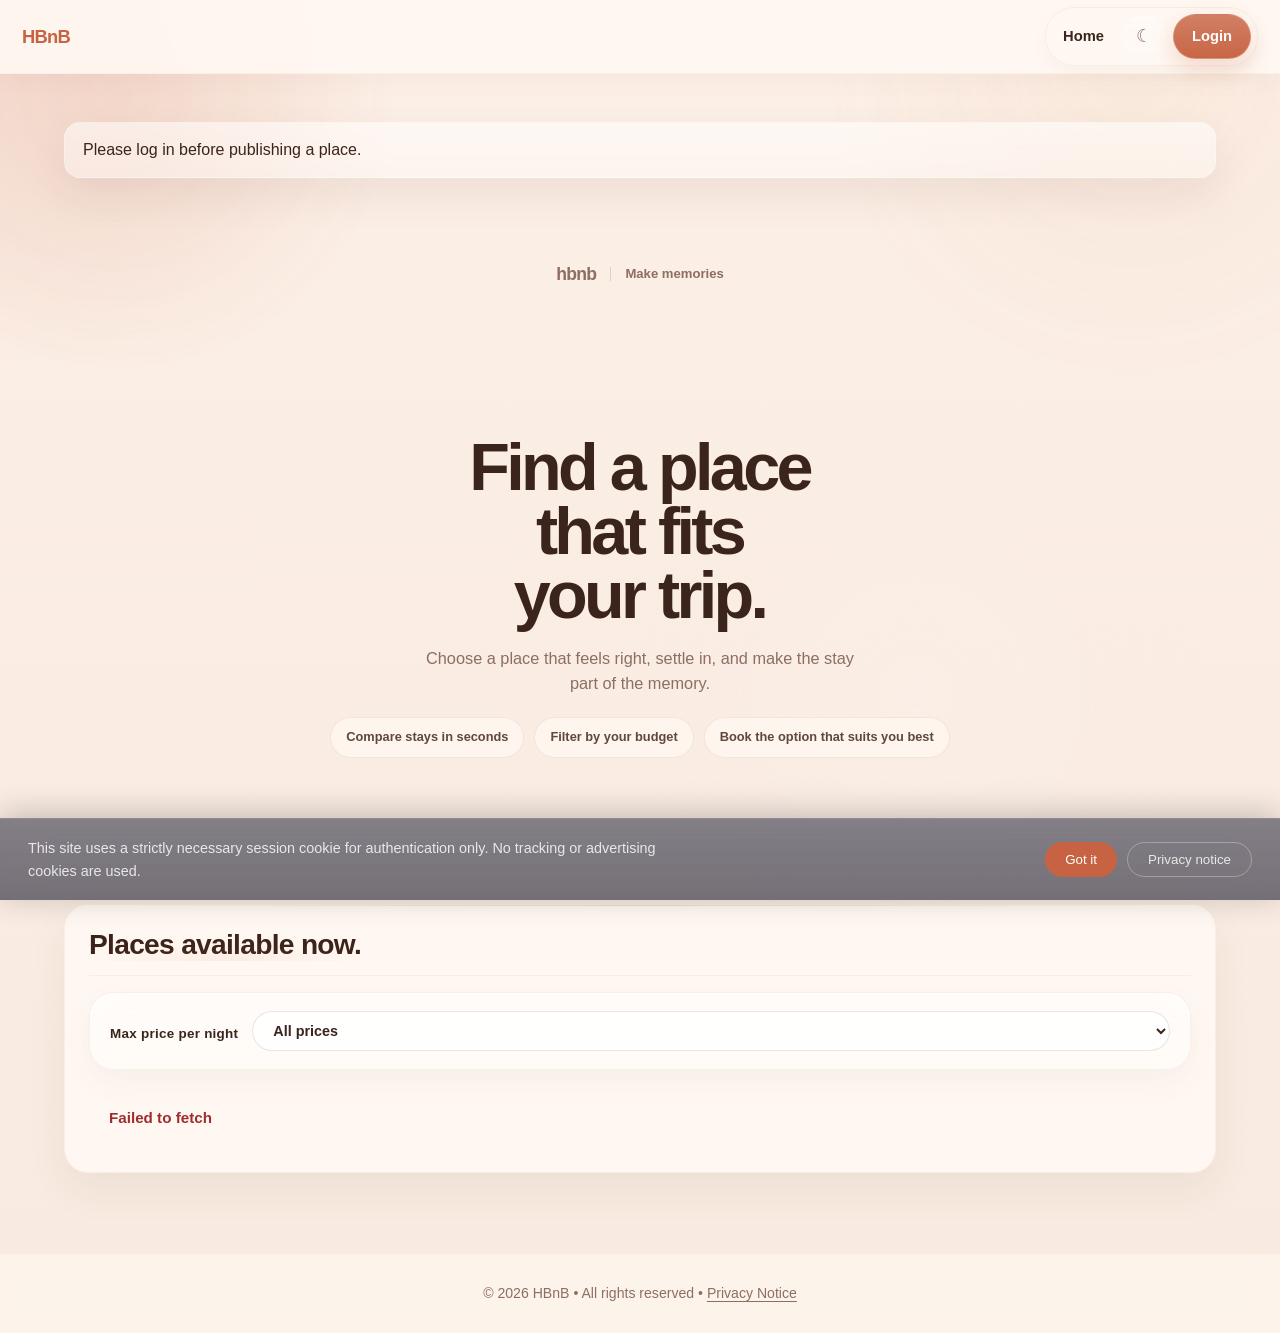
==== commit 35a411bf: "feat: enhance UI with data-reveal attributes for improved visibility and transitions" ====
--- a/part4/add_place.html
+++ b/part4/add_place.html
@@ -18,6 +18,8 @@
         <nav aria-label="Main navigation">
             <a href="index.html">Home</a>
             <a href="add_place.html" id="add-place-link" aria-current="page" hidden>Add Place</a>
+            <a href="my_places.html" id="my-places-link" hidden>My Places</a>
+            <a href="admin.html" id="admin-link" hidden>Admin</a>
             <button type="button" id="theme-toggle" class="theme-toggle" aria-pressed="false" aria-label="Switch to night mode">
                 <span class="theme-toggle-icon" aria-hidden="true">☾</span>
             </button>
@@ -27,17 +29,17 @@
     </header>
 
     <main id="main-content" class="page-shell" tabindex="-1">
-        <section class="page-hero page-hero--compact" aria-labelledby="page-hero-place">
-            <p class="eyebrow">Host a stay</p>
+        <section class="page-hero page-hero--compact" aria-labelledby="page-hero-place" data-reveal>
+            <p class="eyebrow" id="place-page-kicker">Host a stay</p>
             <h1 id="page-hero-place">Share a place worth staying in.</h1>
-            <p class="page-hero-copy">Add the essentials, choose the amenities, and publish the place in a few steps.</p>
+            <p class="page-hero-copy" id="place-page-copy">Add the essentials, choose the amenities, and publish the place in a few steps.</p>
         </section>
 
-        <section class="review-section" aria-labelledby="place-form-heading">
+        <section class="review-section" aria-labelledby="place-form-heading" data-reveal data-reveal-order="2">
             <form id="place-form" method="post" novalidate>
                 <p class="form-kicker">New listing</p>
                 <h2 id="place-form-heading">Add a Place</h2>
-                <p class="form-copy">Fill in the essentials and publish when it looks right.</p>
+                <p class="form-copy" id="place-form-copy">Fill in the essentials and publish when it looks right.</p>
                 <p id="place-message" class="form-message" aria-live="polite" aria-atomic="true" role="status"></p>
 
                 <div class="place-form-grid">
@@ -87,7 +89,7 @@
                     </section>
                 </div>
 
-                <button type="submit">Publish Place</button>
+                <button type="submit" id="place-submit-button">Publish Place</button>
             </form>
         </section>
     </main>
--- a/part4/styles.css
+++ b/part4/styles.css
@@ -56,6 +56,8 @@
    Reset & base
    ===================================================================== */
 *, *::before, *::after { box-sizing: border-box; margin: 0; padding: 0; }
+
+[hidden] { display: none !important; }
 
 body {
   font-family: "Avenir Next", "Segoe UI", sans-serif;
@@ -776,6 +778,11 @@
   margin: 0 auto;
 }
 
+.page-shell .listing-panel--minimal {
+  margin-top: 0;
+  transform: none;
+}
+
 .page-hero {
   position: relative;
   overflow: hidden;
@@ -1293,6 +1300,14 @@
   transform: translateY(0);
 }
 
+.listing-panel--minimal.listing-panel--empty {
+  padding-bottom: 26px;
+}
+
+.listing-panel--minimal.listing-panel--empty .places-grid {
+  min-height: 0;
+}
+
 .home-layout--minimal .filter-bar {
   margin-bottom: 12px;
 }
@@ -1762,6 +1777,13 @@
   padding: 24px 20px;
   font-size: 0.95rem;
   grid-column: 1 / -1;
+}
+
+.places-status--empty {
+  padding: 28px 20px 8px;
+  text-align: center;
+  max-width: 42ch;
+  margin: 0 auto;
 }
 
 .places-status--error {
@@ -2020,8 +2042,54 @@
   box-shadow: 0 10px 24px rgba(199,99,66,0.16);
 }
 
+.place-card-actions {
+  display: flex;
+  flex-wrap: wrap;
+  gap: 10px;
+  align-items: center;
+}
+
+.details-button--secondary {
+  background: transparent;
+  color: var(--text);
+  border: 1px solid rgba(214, 171, 149, 0.22);
+  box-shadow: none;
+}
+
+.details-button--danger {
+  background: transparent;
+  color: var(--accent);
+  border: 1px solid rgba(199, 99, 66, 0.22);
+  box-shadow: none;
+}
+
+.details-button--danger:hover,
+.details-button--danger:focus-visible {
+  background: rgba(199, 99, 66, 0.08);
+  border-color: rgba(199, 99, 66, 0.4);
+  box-shadow: none;
+}
+
+.details-button--danger:disabled {
+  opacity: 0.6;
+  cursor: wait;
+  transform: none;
+}
+
 body[data-theme="dark"] .place-card .details-button {
   box-shadow: 0 12px 26px rgba(240, 138, 93, 0.18);
+}
+
+body[data-theme="dark"] .details-button--secondary {
+  color: var(--text);
+  border-color: rgba(255, 233, 219, 0.12);
+  background: rgba(255,255,255,0.03);
+}
+
+body[data-theme="dark"] .details-button--danger {
+  color: #F2A87A;
+  border-color: rgba(240, 138, 93, 0.2);
+  background: rgba(255,255,255,0.03);
 }
 
 body[data-theme="dark"] .place-card:hover {
@@ -2052,6 +2120,9 @@
 [data-reveal="card"] {
   transition-duration: 620ms;
 }
+
+[data-reveal-order="2"] { transition-delay: 130ms; }
+[data-reveal-order="3"] { transition-delay: 260ms; }
 
 /* =====================================================================
    Place details page
@@ -2086,6 +2157,13 @@
 }
 
 .add-review { display: inline-flex; }
+
+.place-hero-actions {
+  display: flex;
+  flex-wrap: wrap;
+  justify-content: flex-end;
+  gap: 10px;
+}
 
 .add-review--hero {
   align-self: flex-start;
@@ -2274,6 +2352,18 @@
   flex: 1;
 }
 
+.review-card-actions {
+  display: inline-flex;
+  align-items: center;
+  gap: 8px;
+}
+
+.review-card-actions .details-button {
+  padding: 7px 14px;
+  font-size: 0.82rem;
+  box-shadow: none;
+}
+
 .review-avatar {
   width: 36px;
   height: 36px;
@@ -2300,35 +2390,6 @@
   margin-top: 10px;
 }
 
-.review-delete-button {
-  border: 1px solid rgba(199, 99, 66, 0.16);
-  background: rgba(255, 248, 242, 0.56);
-  color: var(--accent);
-  border-radius: 999px;
-  padding: 8px 12px;
-  font: 600 0.8rem/1 inherit;
-  cursor: pointer;
-  transition: background 0.18s, transform 0.18s, border-color 0.18s;
-}
-
-.review-delete-button:hover,
-.review-delete-button:focus-visible {
-  background: rgba(199, 99, 66, 0.1);
-  border-color: rgba(199, 99, 66, 0.28);
-  transform: translateY(-1px);
-}
-
-.review-delete-button:disabled {
-  opacity: 0.6;
-  cursor: wait;
-  transform: none;
-}
-
-body[data-theme="dark"] .review-delete-button {
-  background: rgba(255,255,255,0.04);
-  border-color: rgba(255, 233, 219, 0.1);
-  color: #F2A87A;
-}
 
 /* =====================================================================
    Stars — display
@@ -2765,6 +2826,175 @@
     linear-gradient(180deg, rgba(255,255,255,0.08), rgba(255,255,255,0.03)),
     rgba(24,19,24,0.68);
   box-shadow: 0 -10px 30px rgba(0,0,0,0.35);
+}
+
+/* =====================================================================
+   Admin panel
+   ===================================================================== */
+.admin-tabs {
+  display: flex;
+  gap: 6px;
+  margin-bottom: 20px;
+  padding-bottom: 14px;
+  border-bottom: 1px solid rgba(214, 171, 149, 0.14);
+}
+
+.admin-tab {
+  display: inline-flex;
+  align-items: center;
+  justify-content: center;
+  padding: 8px 18px;
+  border-radius: var(--r-full);
+  border: 1px solid rgba(214, 171, 149, 0.22);
+  background: transparent;
+  color: var(--text-soft);
+  font: 600 0.88rem/1 inherit;
+  cursor: pointer;
+  transition: background 0.15s, color 0.15s, border-color 0.15s;
+  white-space: nowrap;
+}
+
+.admin-tab:hover {
+  background: rgba(199, 99, 66, 0.06);
+  border-color: rgba(199, 99, 66, 0.24);
+  color: var(--text);
+}
+
+.admin-tab.is-active {
+  background: linear-gradient(180deg, rgba(255,255,255,0.18), rgba(255,255,255,0.02)), var(--accent);
+  border-color: transparent;
+  color: #fff;
+  box-shadow: 0 6px 18px rgba(199, 99, 66, 0.20);
+}
+
+body[data-theme="dark"] .admin-tab {
+  border-color: rgba(255, 233, 219, 0.10);
+  color: var(--text-soft);
+}
+
+body[data-theme="dark"] .admin-tab:hover {
+  background: rgba(255, 255, 255, 0.04);
+  color: var(--text);
+}
+
+.admin-add-form {
+  display: flex;
+  gap: 10px;
+  margin-bottom: 10px;
+}
+
+.admin-add-form input {
+  flex: 1;
+  padding: 10px 14px;
+  border-radius: var(--r-sm);
+  border: 1px solid rgba(214, 171, 149, 0.22);
+  background: var(--surface);
+  color: var(--text);
+  font: inherit;
+  font-size: 0.92rem;
+  transition: border-color 0.15s, box-shadow 0.15s;
+}
+
+.admin-add-form input:focus {
+  outline: none;
+  border-color: var(--accent);
+  box-shadow: 0 0 0 3px rgba(199, 99, 66, 0.12);
+}
+
+.admin-add-form .details-button {
+  padding: 10px 20px;
+  box-shadow: 0 6px 16px rgba(199, 99, 66, 0.16);
+}
+
+.admin-row {
+  display: flex;
+  align-items: center;
+  justify-content: space-between;
+  gap: 12px;
+  padding: 11px 14px;
+  border-radius: var(--r-sm);
+  background: var(--glass);
+  border: 1px solid rgba(214, 171, 149, 0.10);
+  transition: background 0.15s, box-shadow 0.15s;
+}
+
+.admin-row + .admin-row {
+  margin-top: 7px;
+}
+
+.admin-row:hover {
+  background: var(--glass-strong);
+  box-shadow: var(--shadow-sm);
+}
+
+.admin-row__name {
+  font-weight: 600;
+  font-size: 0.93rem;
+  color: var(--text);
+  flex: 1;
+  min-width: 0;
+  white-space: nowrap;
+  overflow: hidden;
+  text-overflow: ellipsis;
+}
+
+.admin-row__info {
+  display: flex;
+  flex-direction: column;
+  gap: 3px;
+  flex: 1;
+  min-width: 0;
+}
+
+.admin-row__meta {
+  font-size: 0.78rem;
+  color: var(--text-muted);
+}
+
+.admin-row__actions {
+  display: inline-flex;
+  align-items: center;
+  gap: 8px;
+  flex-shrink: 0;
+}
+
+.admin-row .details-button {
+  padding: 7px 14px;
+  font-size: 0.82rem;
+  box-shadow: none;
+}
+
+.admin-row__input {
+  flex: 1;
+  min-width: 0;
+  padding: 7px 12px;
+  border-radius: var(--r-sm);
+  border: 1px solid rgba(199, 99, 66, 0.28);
+  background: var(--surface);
+  color: var(--text);
+  font: inherit;
+  font-size: 0.92rem;
+}
+
+.admin-row__input:focus {
+  outline: none;
+  border-color: var(--accent);
+  box-shadow: 0 0 0 3px rgba(199, 99, 66, 0.12);
+}
+
+body[data-theme="dark"] .admin-row {
+  background: rgba(255, 255, 255, 0.03);
+  border-color: rgba(255, 233, 219, 0.06);
+}
+
+body[data-theme="dark"] .admin-row:hover {
+  background: rgba(255, 255, 255, 0.055);
+}
+
+body[data-theme="dark"] .admin-add-form input,
+body[data-theme="dark"] .admin-row__input {
+  background: rgba(255, 255, 255, 0.04);
+  border-color: rgba(255, 233, 219, 0.10);
 }
 
 @media (max-width: 980px) {
